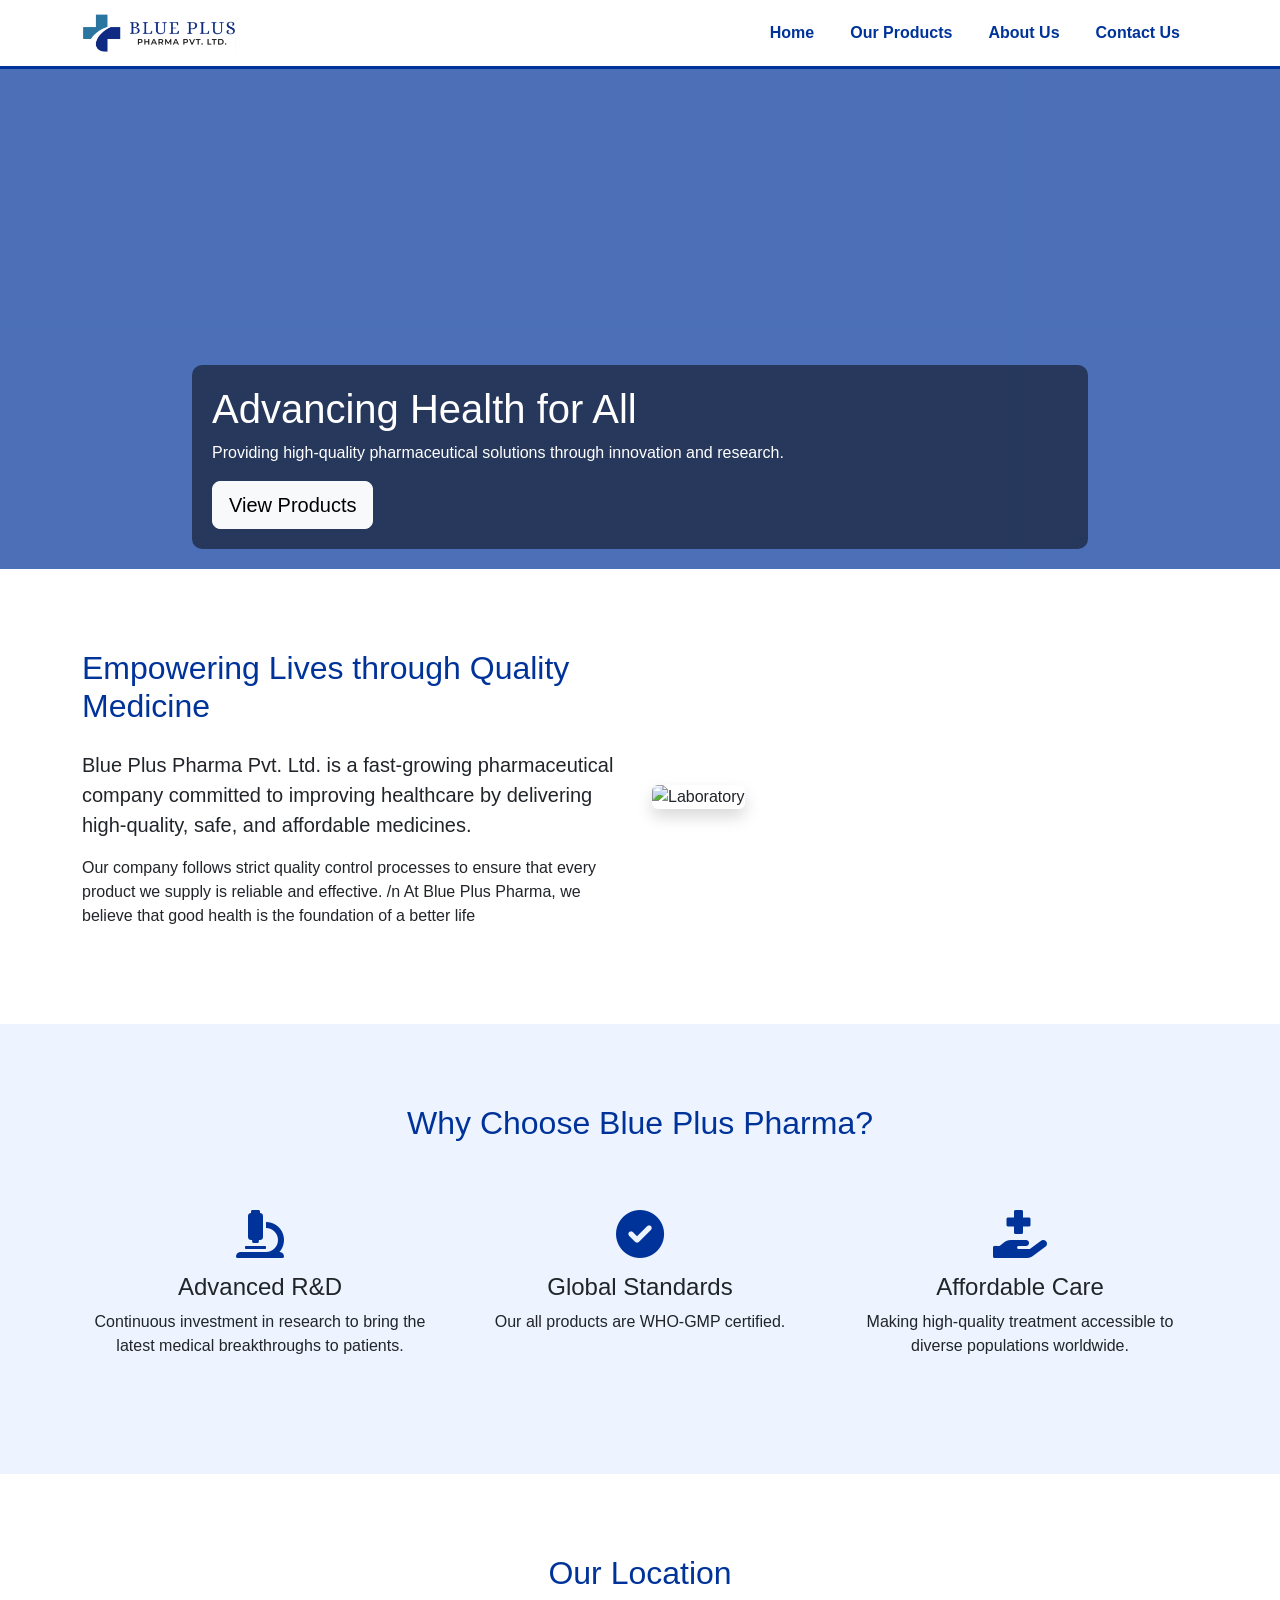
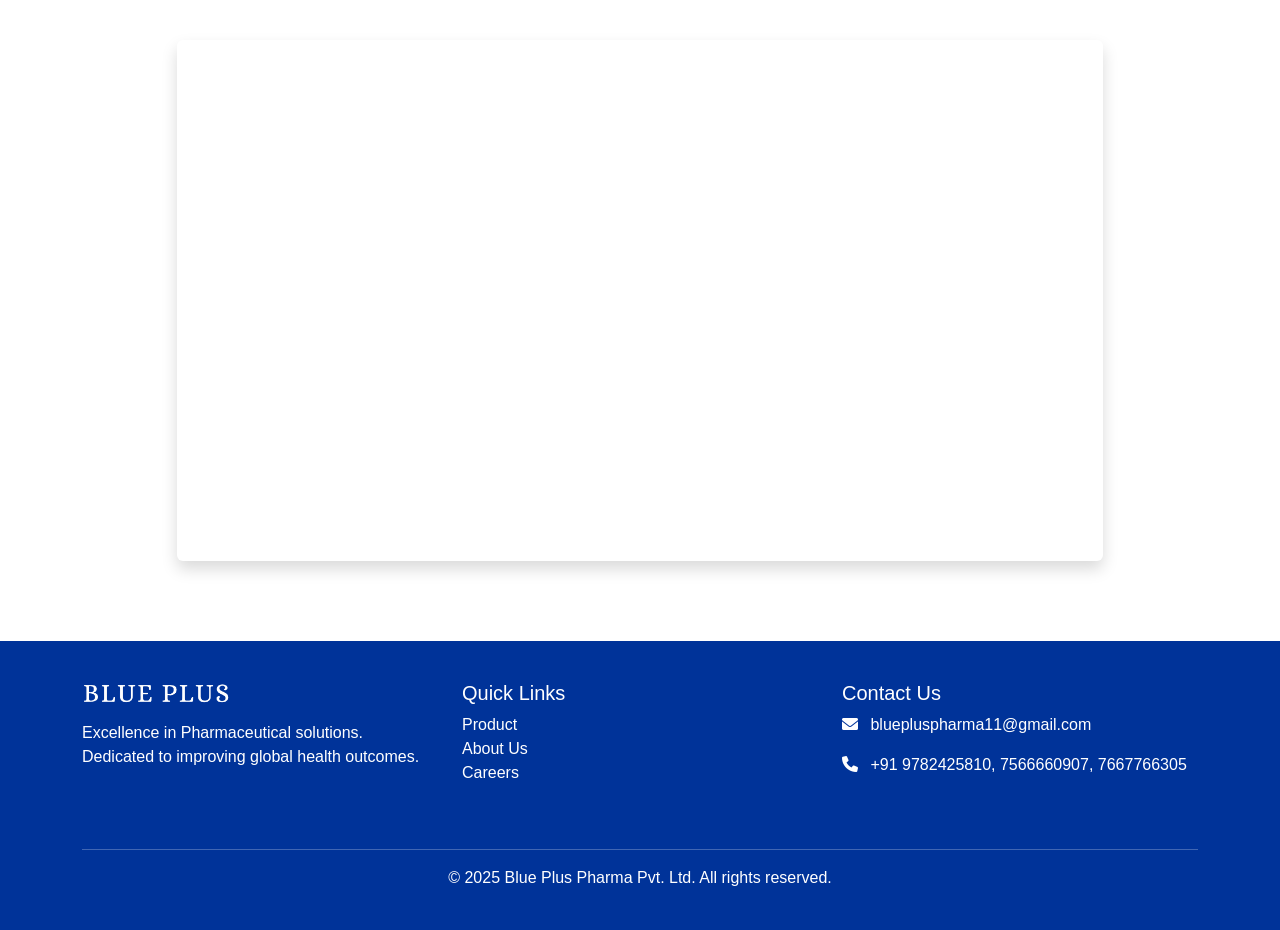
==== index.html @ 1b4a430f "Fix HTML encoding issues in index.html" ====
<!DOCTYPE html>
<html lang="en">
<head>
    <meta charset="UTF-8">
    <meta name="viewport" content="width=device-width, initial-scale=1.0">
    <title>Blue Plus | Pharmaceutical Excellence</title>
    <link href="https://cdn.jsdelivr.net/npm/bootstrap@5.3.0/dist/css/bootstrap.min.css" rel="stylesheet">
    <link rel="stylesheet" href="https://cdnjs.cloudflare.com/ajax/libs/font-awesome/6.0.0/css/all.min.css">
    <style>
        :root {
            --primary-blue: #003399; /* Matching the logo theme */
            --light-blue: #eef4ff;
        }

        body { font-family: 'Segoe UI', Tahoma, Geneva, Verdana, sans-serif; }

        .navbar { background-color: white; border-bottom: 3px solid var(--primary-blue); }
        .nav-link { color: var(--primary-blue) !important; font-weight: 600; margin: 0 10px; }
        
        .carousel-item { height: 500px; background: #002266; color: white; }
        .carousel-caption { background: rgba(0, 0, 0, 0.5); padding: 20px; border-radius: 10px; }

        .section-padding { padding: 80px 0; }
        .bg-light-blue { background-color: var(--light-blue); }
        
        .btn-primary { background-color: var(--primary-blue); border: none; }
        .btn-primary:hover { background-color: #002266; }

        .footer { background-color: var(--primary-blue); color: white; padding: 40px 0; }
        .footer-logo { filter: brightness(0) invert(1); max-width: 150px; } /* Makes logo white for footer */
        
        .feature-box { text-align: center; padding: 20px; transition: 0.3s; }
        .feature-box i { font-size: 3rem; color: var(--primary-blue); margin-bottom: 15px; }
    </style>
</head>
<body>

    <nav class="navbar navbar-expand-lg sticky-top">
        <div class="container">
            <a class="navbar-brand" href="#">
                <img src="blue_plus.png" alt="BLUE PLUS" height="40">
            </a>
            <button class="navbar-toggler" type="button" data-bs-toggle="collapse" data-bs-target="#navbarNav">
                <span class="navbar-toggler-icon"></span>
            </button>
            <div class="collapse navbar-collapse" id="navbarNav">
                <ul class="navbar-nav ms-auto">
                    <li class="nav-item"><a class="nav-link" href="#home">Home</a></li>
                    <li class="nav-item"><a class="nav-link" href="product.html">Our Products</a></li>
                    <li class="nav-item"><a class="nav-link" href="#about">About Us</a></li>
                    <li class="nav-item"><a class="nav-link" href="#contact">Contact Us</a></li>
                </ul>
            </div>
        </div>
    </nav>

    <section id="home">
        <div id="heroCarousel" class="carousel slide" data-bs-ride="carousel">
            <div class="carousel-inner">
                <div class="carousel-item active" style="background: linear-gradient(rgba(0,51,153,0.7), rgba(0,51,153,0.7)), url('https://ventuspharma.com/public/Blogs/HySX15JSo83riDGGseTX5cjGO3A5906yBKwEARDX.jpeg') center/cover;">
                    <div class="carousel-caption d-none d-md-block text-start">
                        <h1>Advancing Health for All</h1>
                        <p>Providing high-quality pharmaceutical solutions through innovation and research.</p>
                        <a href="product.html" class="btn btn-light btn-lg">View Products</a>
                    </div>
                </div>
            </div>
        </div>
    </section>

    <section id="about" class="section-padding">
        <div class="container">
            <div class="row align-items-center">
                <div class="col-md-6">
                    <h2 class="mb-4" style="color: var(--primary-blue);">Empowering Lives through Quality Medicine</h2>
                    <p class="lead">Blue Plus Pharma Pvt. Ltd. is a fast-growing pharmaceutical company committed to improving healthcare by delivering high-quality, safe, and affordable medicines.</p>
                    <p>Our company follows strict quality control processes to ensure that every product we supply is reliable and effective. /n At Blue Plus Pharma, we believe that good health is the foundation of a better life</p>
                    <!-- <button class="btn btn-primary mt-3">Learn More About Us</button> -->
                </div>
                <div class="col-md-6 mt-4 mt-md-0">
                    <img src="https://images.unsplash.com/photo-1576086213369-97a306d36557?auto=format&fit=crop&w=600&q=80" alt="Laboratory" class="img-fluid rounded shadow">
                </div>
            </div>
        </div>
    </section>

    <section class="section-padding bg-light-blue">
        <div class="container">
            <h2 class="text-center mb-5" style="color: var(--primary-blue);">Why Choose Blue Plus Pharma?</h2>
            <div class="row">
                <div class="col-md-4 feature-box">
                    <i class="fas fa-microscope"></i>
                    <h4>Advanced R&D</h4>
                    <p>Continuous investment in research to bring the latest medical breakthroughs to patients.</p>
                </div>
                <div class="col-md-4 feature-box">
                    <i class="fas fa-check-circle"></i>
                    <h4>Global Standards</h4>
                    <p>Our all products are WHO-GMP certified.</p>
                </div>
                <div class="col-md-4 feature-box">
                    <i class="fas fa-hand-holding-medical"></i>
                    <h4>Affordable Care</h4>
                    <p>Making high-quality treatment accessible to diverse populations worldwide.</p>
                </div>
            </div>
        </div>
    </section>

    <section class="section-padding">
    <div class="container">
        <h2 class="text-center mb-5" style="color: var(--primary-blue);">
            Our Location
        </h2>

        <div class="row justify-content-center">
            <div class="col-md-10">
                <div class="ratio ratio-16x9 shadow rounded">
                    <iframe src="https://www.google.com/maps/embed?pb=!1m18!1m12!1m3!1d3555.5268092703786!2d75.7721012!3d26.9818803!2m3!1f0!2f0!3f0!3m2!1i1024!2i768!4f13.1!3m3!1m2!1s0x396db3001dbac359%3A0x955966a9ef1881a0!2sBlue%20Plus%20Pharma%20Pvt.%20Ltd.!5e0!3m2!1sen!2sin!4v1767783354324!5m2!1sen!2sin" width="600" height="450" style="border:0;"
                      allowfullscreen
                      loading="lazy"></iframe>
                        
                </div>
            </div>
        </div>
    </div>
</section>
   <footer id="contact" class="footer">
        <div class="container">
            <div class="row">
                <div class="col-md-4 mb-4">
                    <img src="logo.png" alt="BLUE PLUS" class="footer-logo mb-3">
                    <p>Excellence in Pharmaceutical solutions. Dedicated to improving global health outcomes.</p>
                </div>
                <div class="col-md-4 mb-4">
                    <h5>Quick Links</h5>
                    <ul class="list-unstyled">
                        <li><a href="product.html" class="text-white text-decoration-none">Product</a></li>
                        <li><a href="#about" class="text-white text-decoration-none">About Us</a></li>
                        <li><a href="#contact" class="text-white text-decoration-none">Careers</a></li>
                    </ul>
                </div>
                <div class="col-md-4 mb-4">
                    <h5>Contact Us</h5>
                     <p><i class="fas fa-envelope me-2"></i> <a href="mailto:bluepluspharma11@gmail.com" style="color: white; text-decoration: none;">bluepluspharma11@gmail.com</a></p>
                    <p><i class="fas fa-phone me-2"></i> 
  <a href="tel:+919782425810" style="color: white; text-decoration: none;">+91 9782425810</a>,
  <a href="tel:+917566660907" style="color: white; text-decoration: none;">7566660907</a>,
  <a href="tel:+917667766305" style="color: white; text-decoration: none;">7667766305</a>
                        </p>
                    <div class="mt-3">
                        <!-- <i class="fab fa-facebook me-3"></i>
                        <i class="fab fa-linkedin me-3"></i> -->
                    </div>
                </div>
            </div>
            <hr class="mt-4">
            <p class="text-center mb-0">&copy; 2025 Blue Plus Pharma Pvt. Ltd. All rights reserved.</p>
        </div>
    </footer>

    <script src="https://cdn.jsdelivr.net/npm/bootstrap@5.3.0/dist/js/bootstrap.bundle.min.js"></script>
</body>

</html>
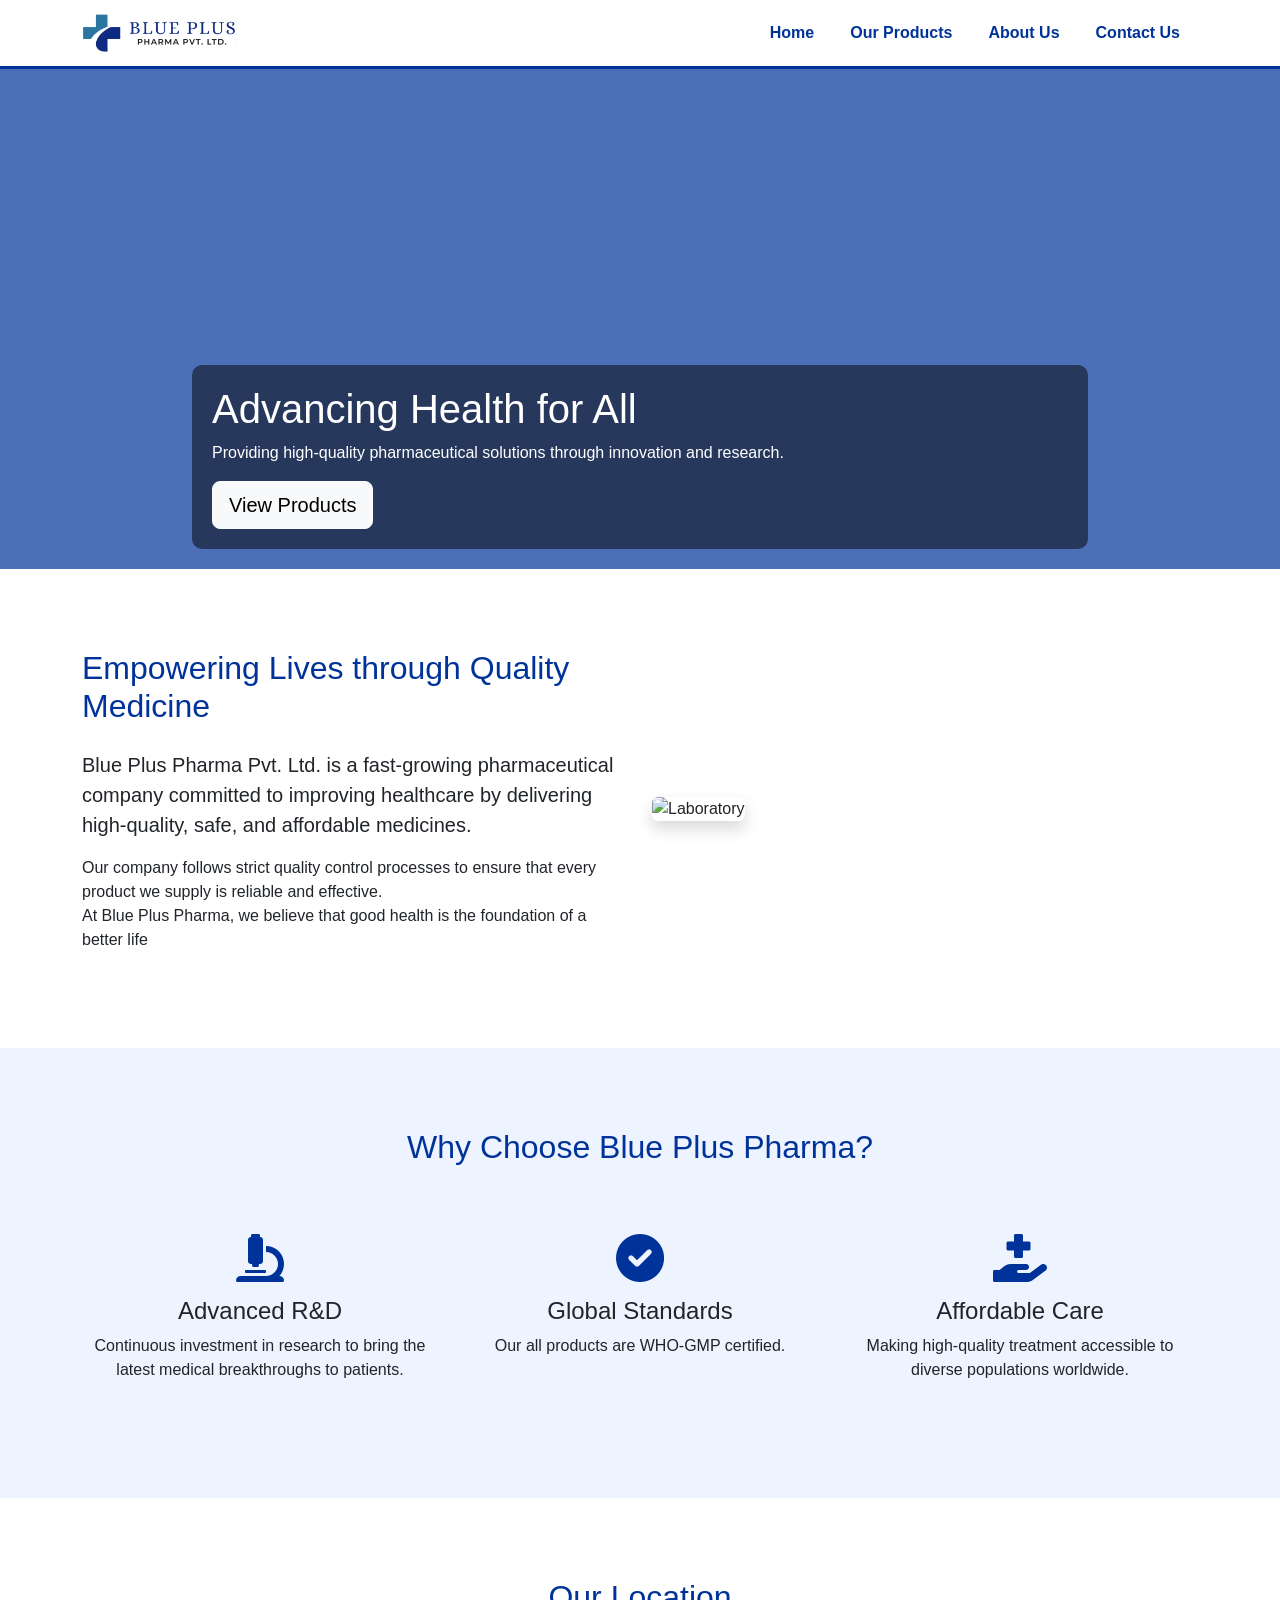
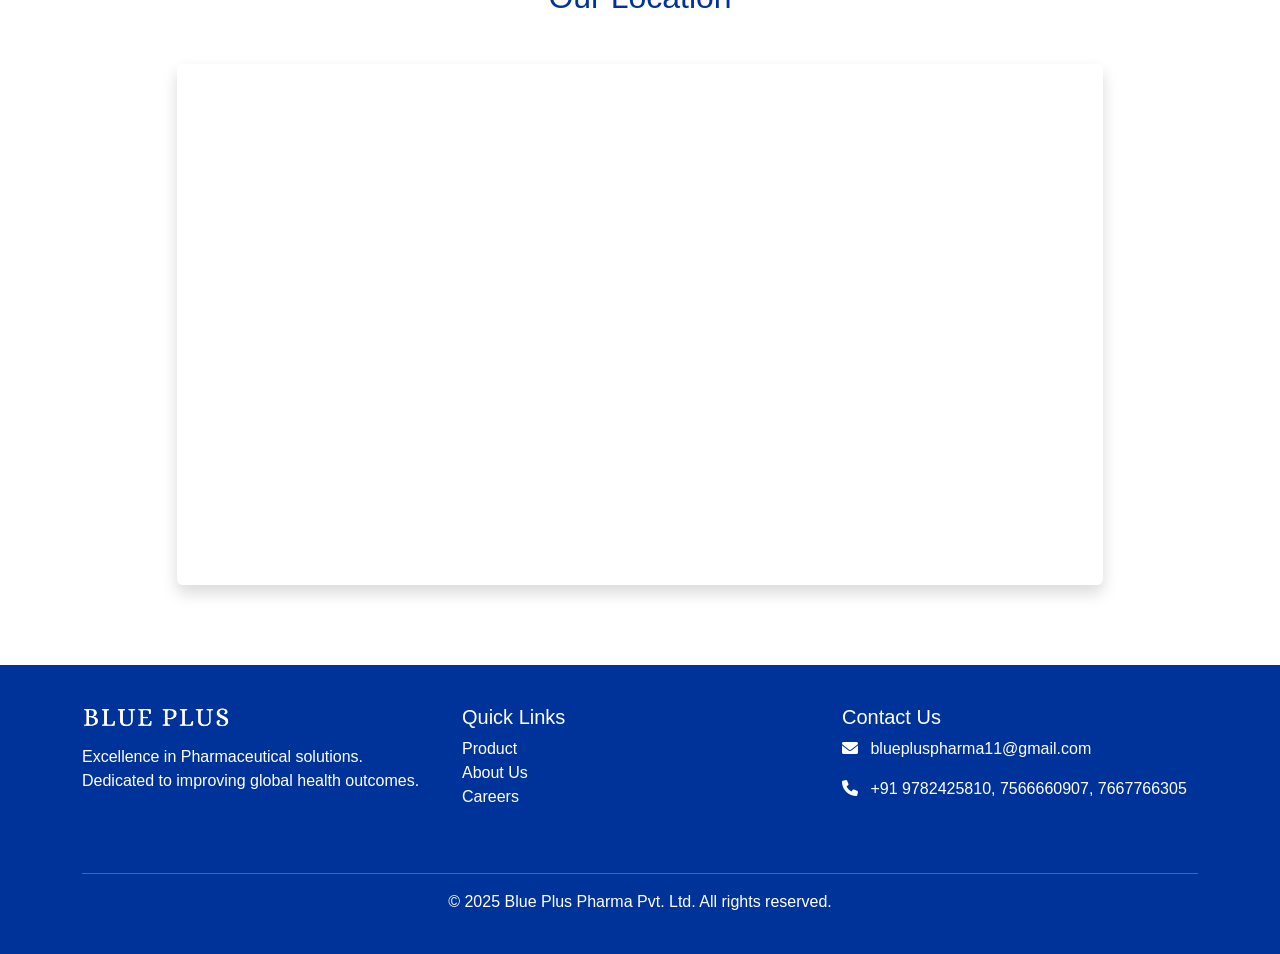
==== commit 385ccf00: "Fix HTML encoding issues in index.html" ====
--- a/index.html
+++ b/index.html
@@ -74,7 +74,7 @@
                 <div class="col-md-6">
                     <h2 class="mb-4" style="color: var(--primary-blue);">Empowering Lives through Quality Medicine</h2>
                     <p class="lead">Blue Plus Pharma Pvt. Ltd. is a fast-growing pharmaceutical company committed to improving healthcare by delivering high-quality, safe, and affordable medicines.</p>
-                    <p>Our company follows strict quality control processes to ensure that every product we supply is reliable and effective. /n At Blue Plus Pharma, we believe that good health is the foundation of a better life</p>
+                    <p>Our company follows strict quality control processes to ensure that every product we supply is reliable and effective. <br> At Blue Plus Pharma, we believe that good health is the foundation of a better life</p>
                     <!-- <button class="btn btn-primary mt-3">Learn More About Us</button> -->
                 </div>
                 <div class="col-md-6 mt-4 mt-md-0">
@@ -183,3 +183,4 @@
 
 
 
+
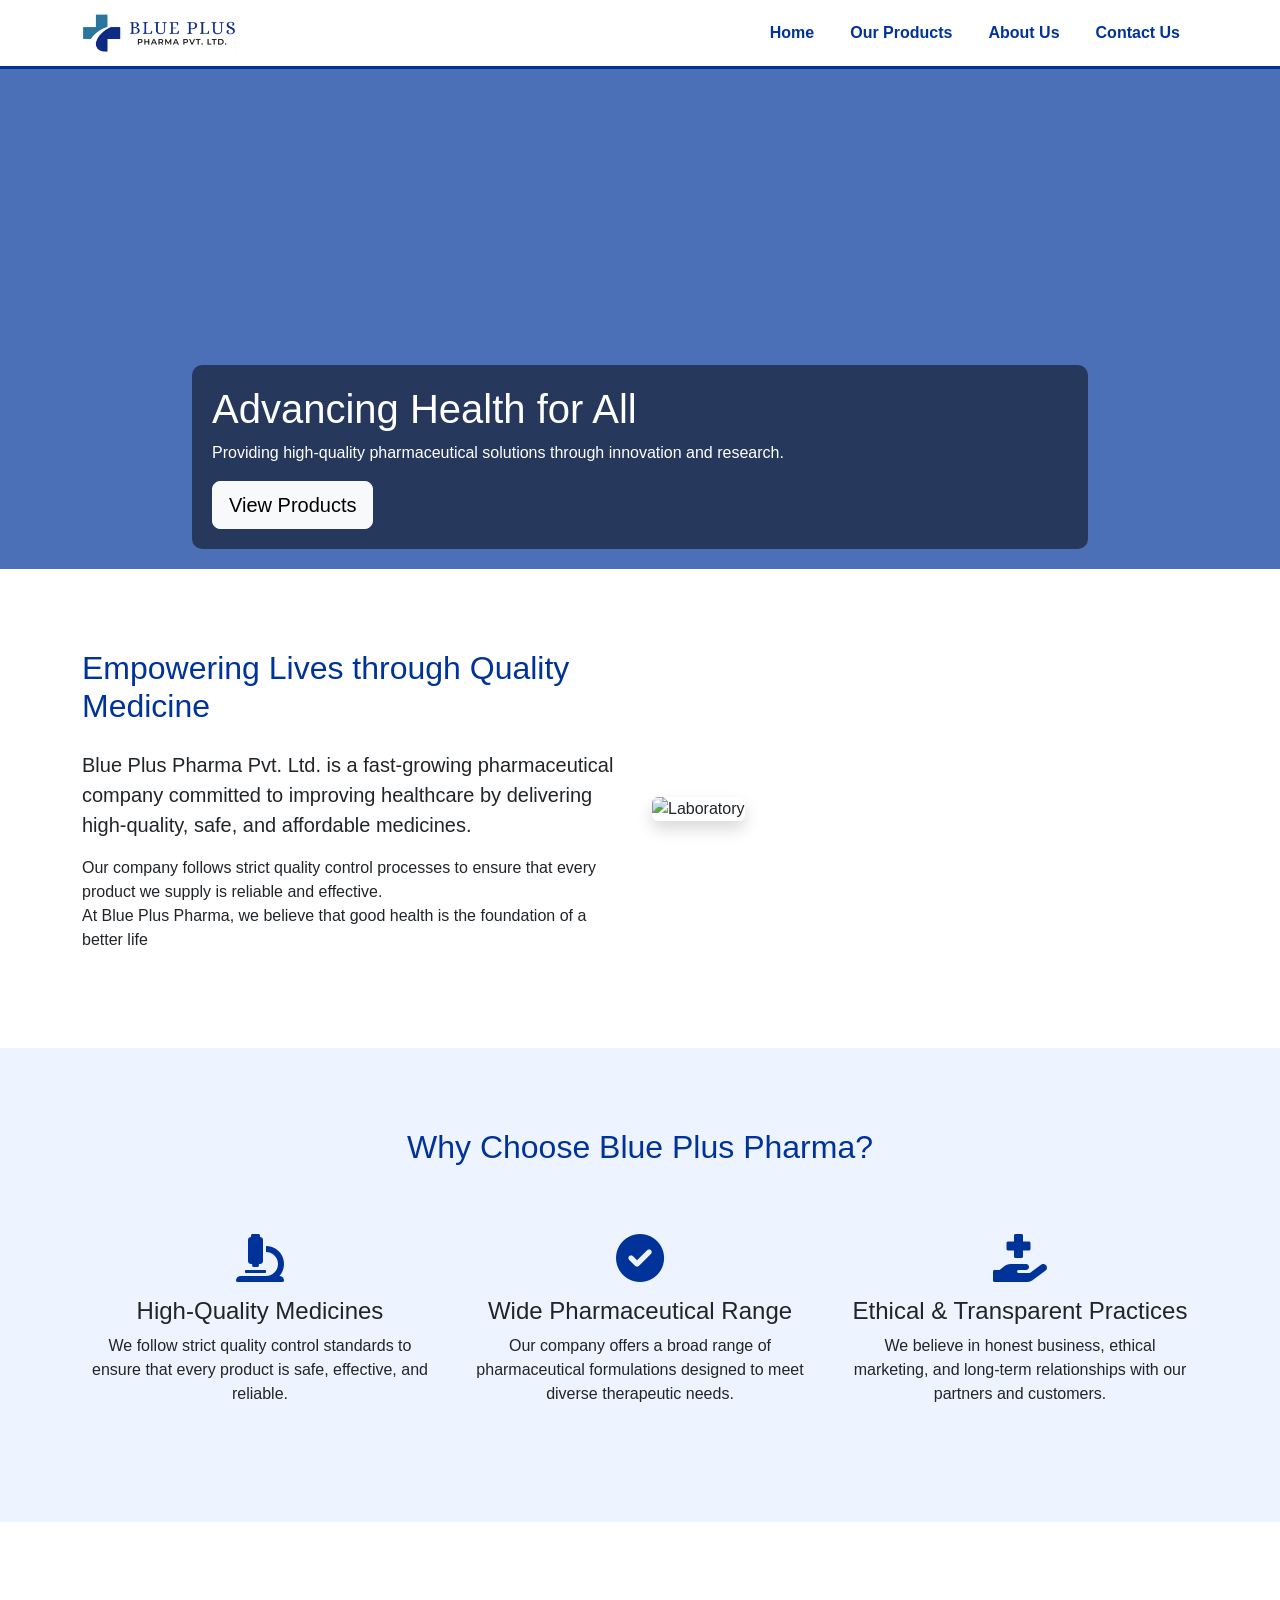
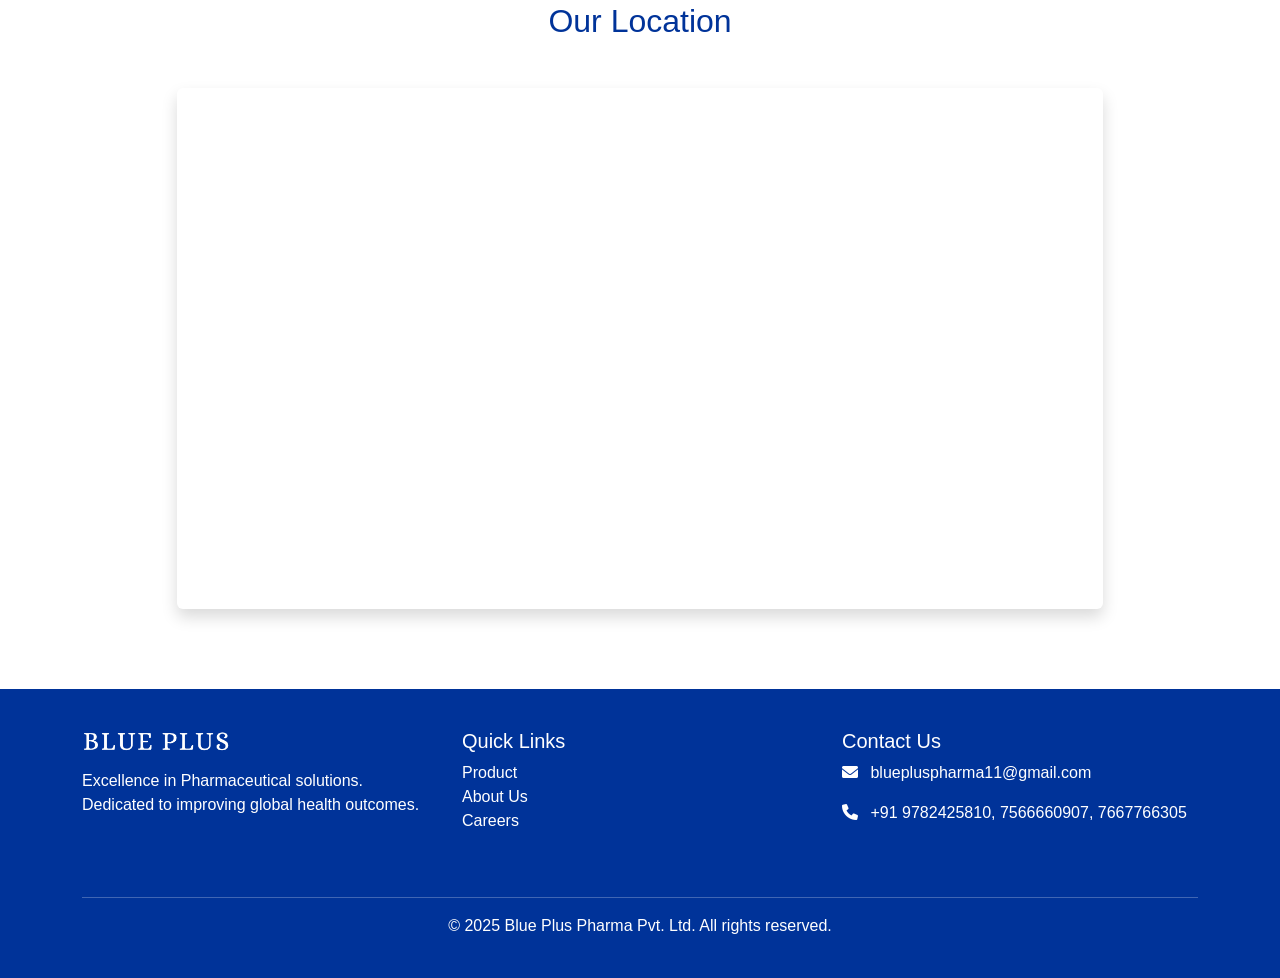
==== commit 563832bc: "Fix HTML encoding issues in index.html" ====
--- a/index.html
+++ b/index.html
@@ -90,18 +90,18 @@
             <div class="row">
                 <div class="col-md-4 feature-box">
                     <i class="fas fa-microscope"></i>
-                    <h4>Advanced R&D</h4>
-                    <p>Continuous investment in research to bring the latest medical breakthroughs to patients.</p>
+                    <h4>High-Quality Medicines</h4>
+                    <p>We follow strict quality control standards to ensure that every product is safe, effective, and reliable.</p>
                 </div>
                 <div class="col-md-4 feature-box">
                     <i class="fas fa-check-circle"></i>
-                    <h4>Global Standards</h4>
-                    <p>Our all products are WHO-GMP certified.</p>
+                    <h4>Wide Pharmaceutical Range</h4>
+                    <p>Our company offers a broad range of pharmaceutical formulations designed to meet diverse therapeutic needs.</p>
                 </div>
                 <div class="col-md-4 feature-box">
                     <i class="fas fa-hand-holding-medical"></i>
-                    <h4>Affordable Care</h4>
-                    <p>Making high-quality treatment accessible to diverse populations worldwide.</p>
+                    <h4>Ethical & Transparent Practices</h4>
+                    <p>We believe in honest business, ethical marketing, and long-term relationships with our partners and customers.</p>
                 </div>
             </div>
         </div>
@@ -184,3 +184,4 @@
 
 
 
+
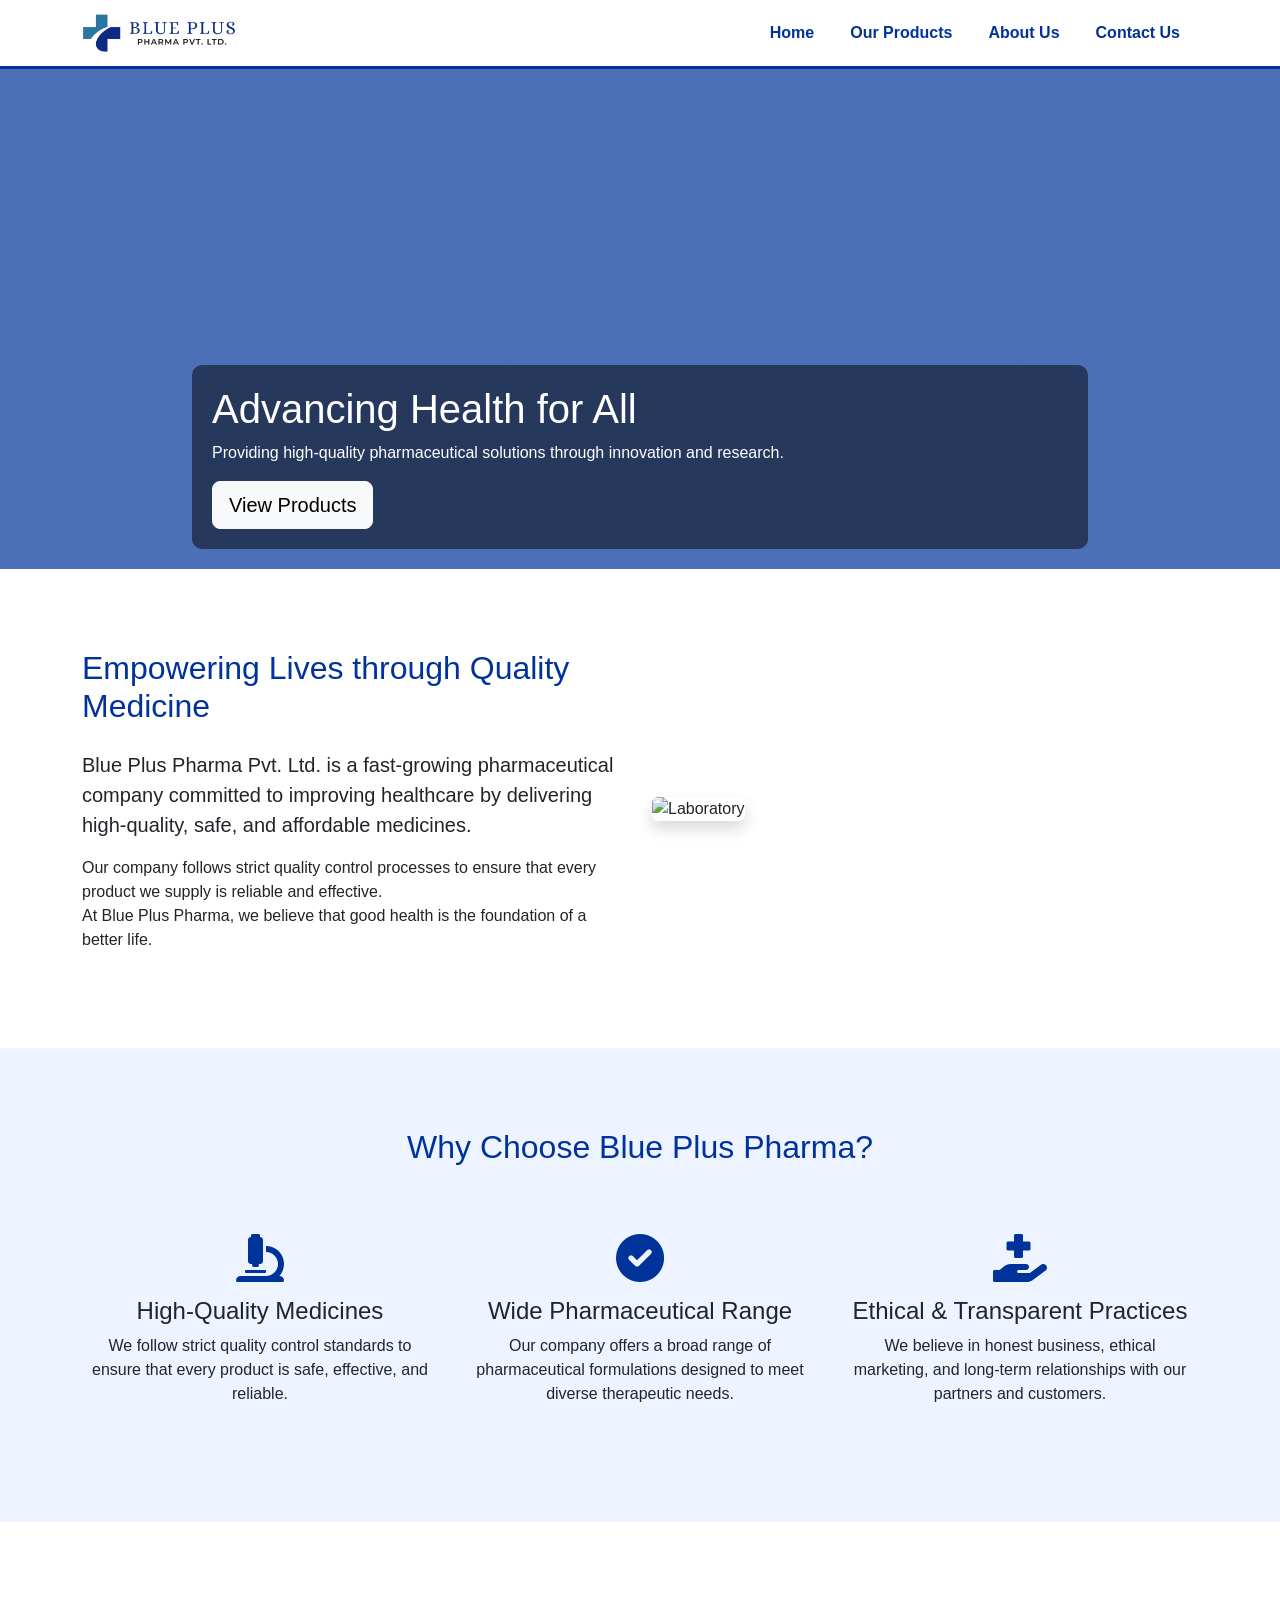
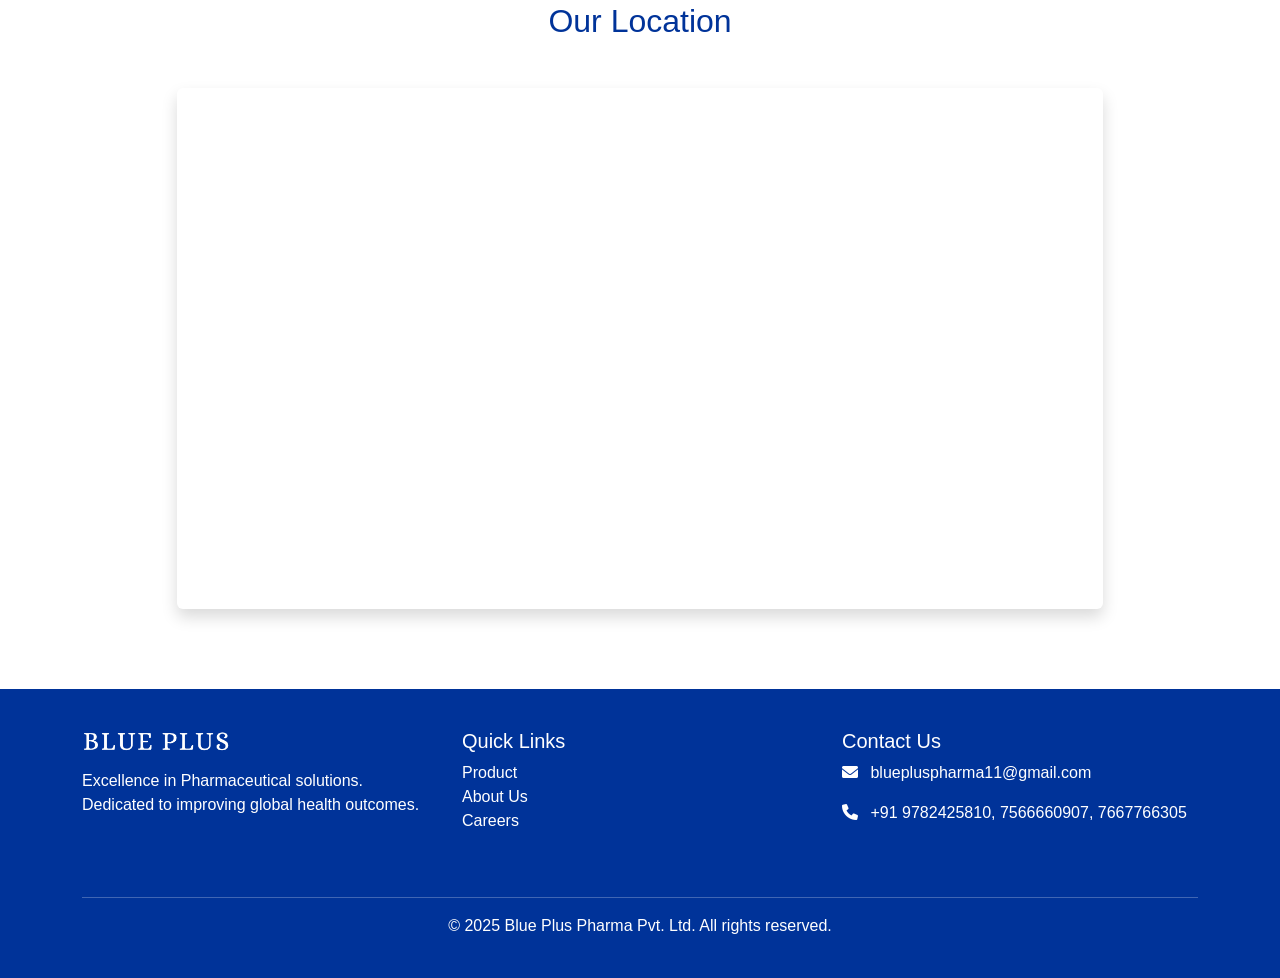
==== commit 30796df8: "Update index.html" ====
--- a/index.html
+++ b/index.html
@@ -74,7 +74,7 @@
                 <div class="col-md-6">
                     <h2 class="mb-4" style="color: var(--primary-blue);">Empowering Lives through Quality Medicine</h2>
                     <p class="lead">Blue Plus Pharma Pvt. Ltd. is a fast-growing pharmaceutical company committed to improving healthcare by delivering high-quality, safe, and affordable medicines.</p>
-                    <p>Our company follows strict quality control processes to ensure that every product we supply is reliable and effective. <br> At Blue Plus Pharma, we believe that good health is the foundation of a better life</p>
+                    <p>Our company follows strict quality control processes to ensure that every product we supply is reliable and effective. <br> At Blue Plus Pharma, we believe that good health is the foundation of a better life.</p>
                     <!-- <button class="btn btn-primary mt-3">Learn More About Us</button> -->
                 </div>
                 <div class="col-md-6 mt-4 mt-md-0">
@@ -185,3 +185,4 @@
 
 
 
+
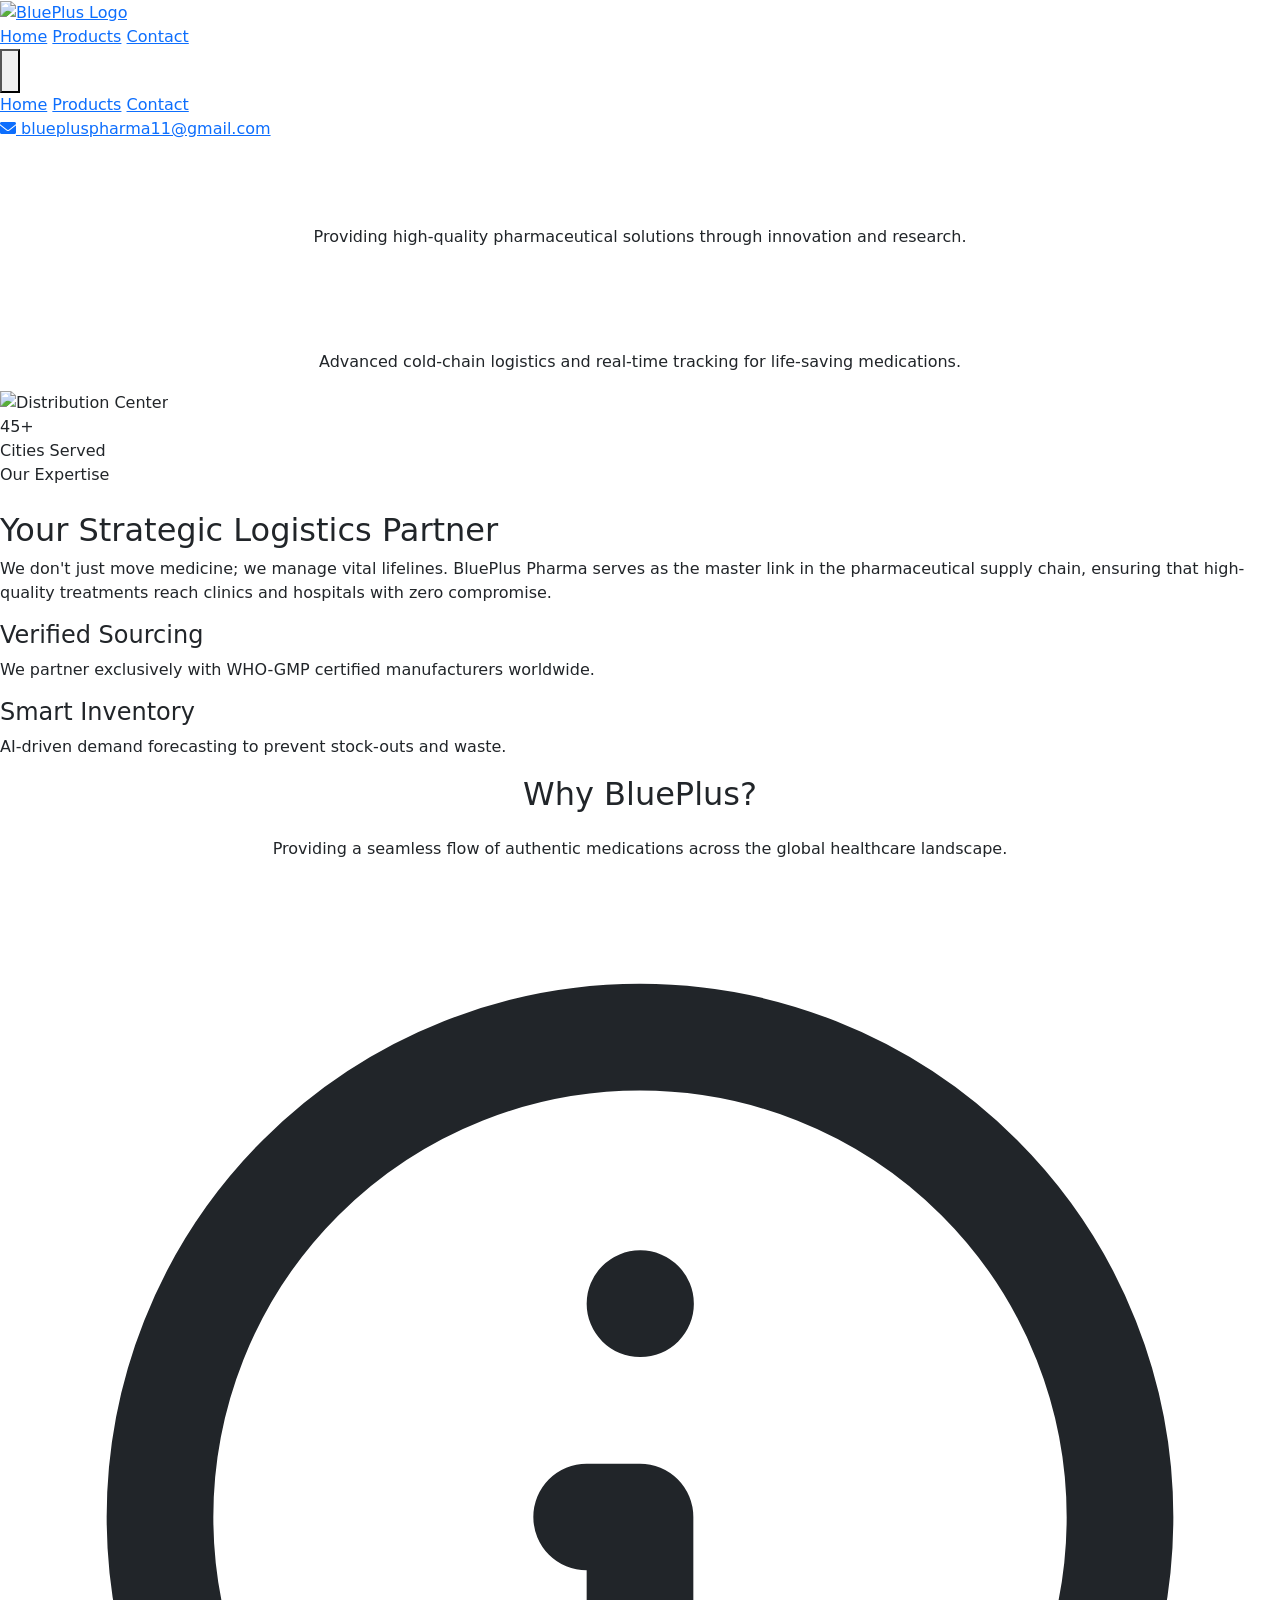
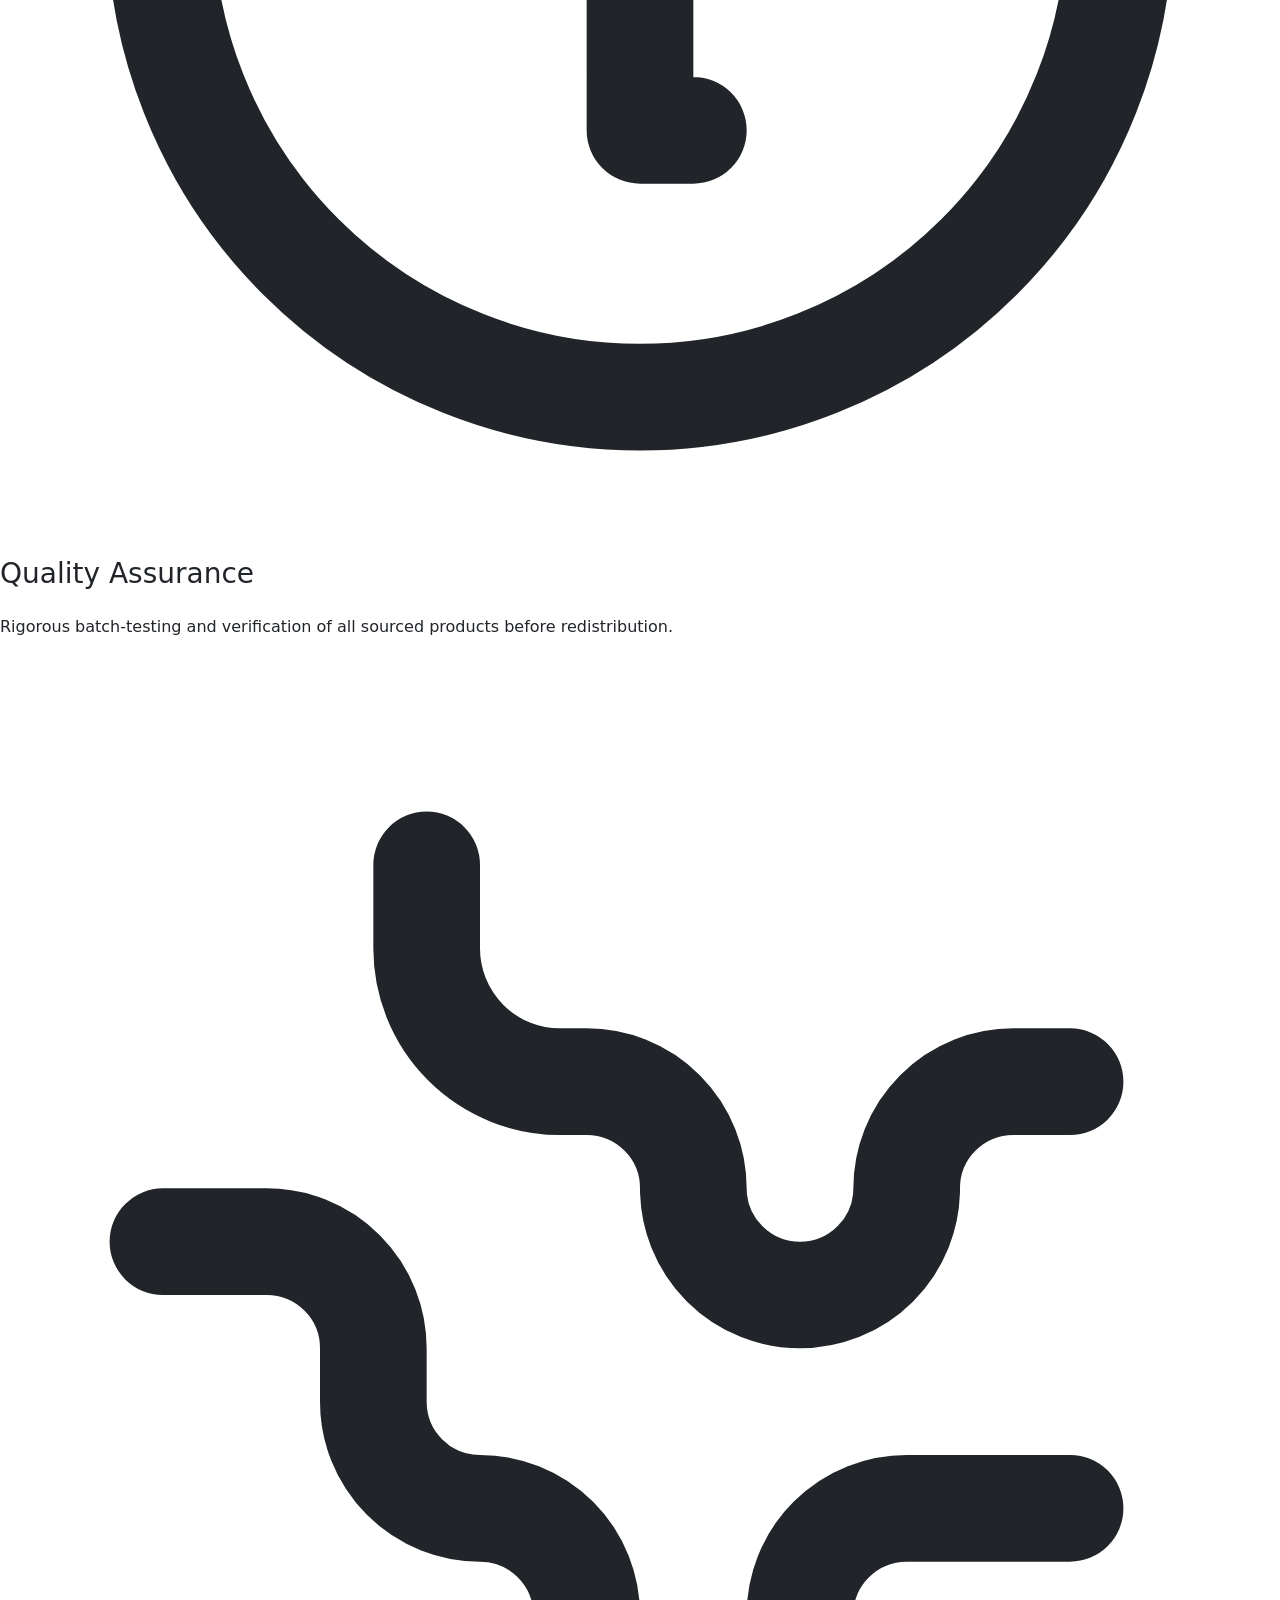
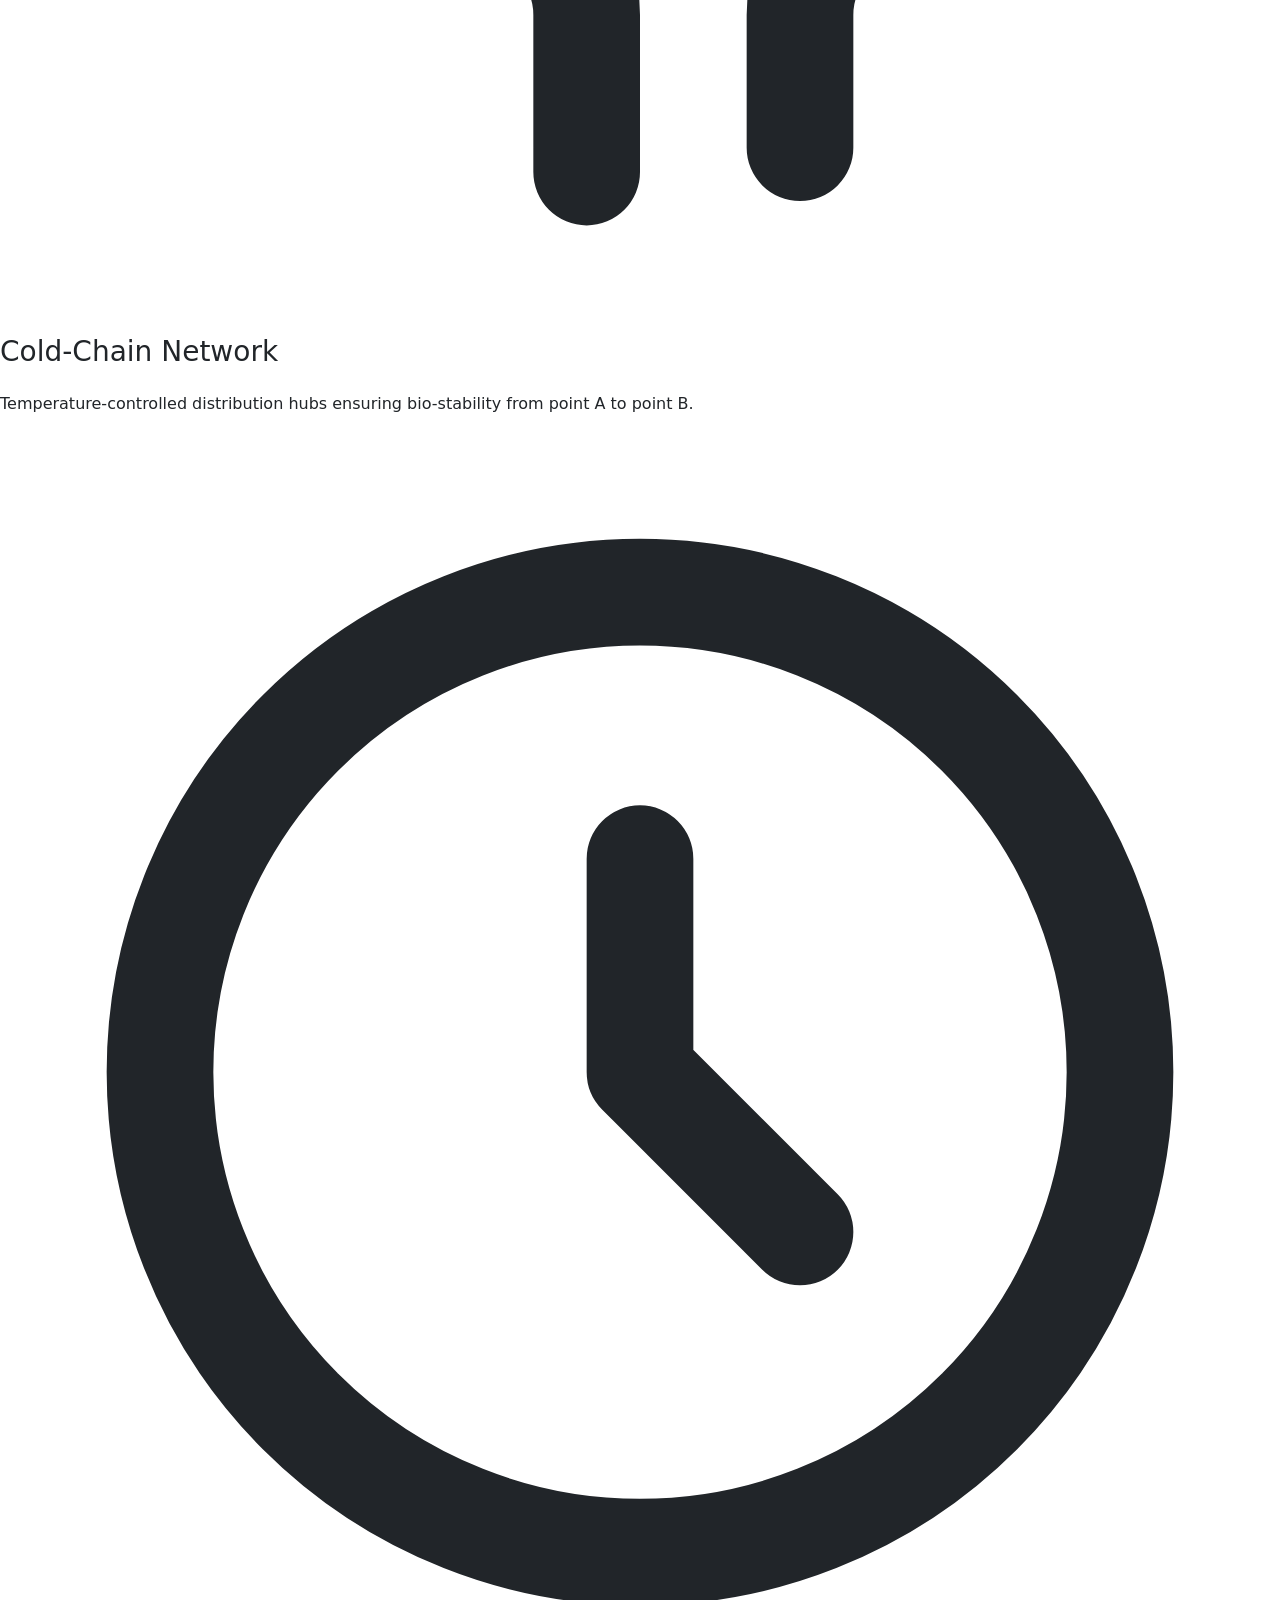
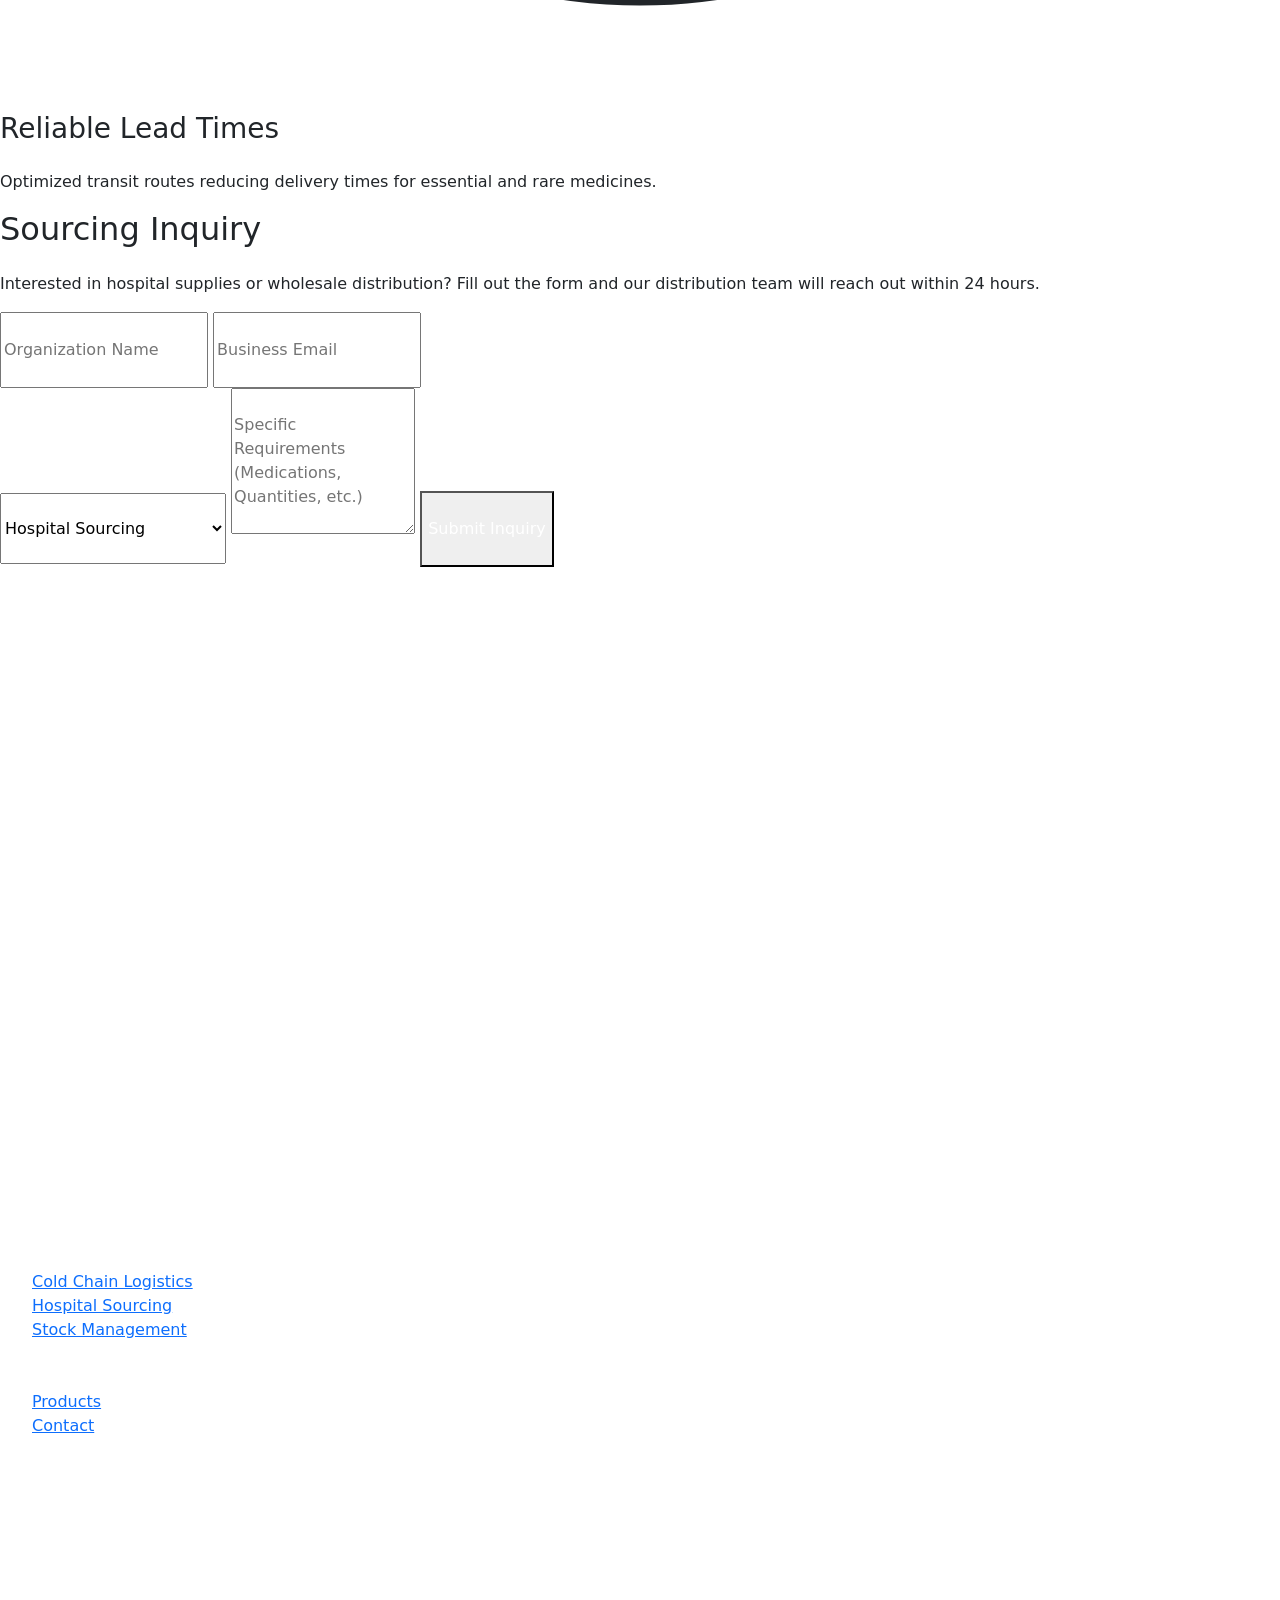
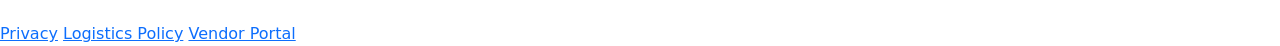
==== commit 7efc8c75: "Update index.html" ====
--- a/index.html
+++ b/index.html
@@ -3,186 +3,276 @@
 <head>
     <meta charset="UTF-8">
     <meta name="viewport" content="width=device-width, initial-scale=1.0">
-    <title>Blue Plus | Pharmaceutical Excellence</title>
+    <title>BluePlus Pharma | Global Healthcare Distribution</title>
     <link href="https://cdn.jsdelivr.net/npm/bootstrap@5.3.0/dist/css/bootstrap.min.css" rel="stylesheet">
     <link rel="stylesheet" href="https://cdnjs.cloudflare.com/ajax/libs/font-awesome/6.0.0/css/all.min.css">
+    <script src="https://cdn.tailwindcss.com"></script>
+    <link rel="icon" type="image/x-icon" href="./assest/fab.png">
+    <link rel="stylesheet" href="style.css">
+    <link href="https://fonts.googleapis.com/css2?family=Plus+Jakarta+Sans:wght@300;400;600;800&display=swap" rel="stylesheet">
     <style>
-        :root {
-            --primary-blue: #003399; /* Matching the logo theme */
-            --light-blue: #eef4ff;
-        }
-
-        body { font-family: 'Segoe UI', Tahoma, Geneva, Verdana, sans-serif; }
-
-        .navbar { background-color: white; border-bottom: 3px solid var(--primary-blue); }
-        .nav-link { color: var(--primary-blue) !important; font-weight: 600; margin: 0 10px; }
-        
-        .carousel-item { height: 500px; background: #002266; color: white; }
-        .carousel-caption { background: rgba(0, 0, 0, 0.5); padding: 20px; border-radius: 10px; }
-
-        .section-padding { padding: 80px 0; }
-        .bg-light-blue { background-color: var(--light-blue); }
-        
-        .btn-primary { background-color: var(--primary-blue); border: none; }
-        .btn-primary:hover { background-color: #002266; }
-
-        .footer { background-color: var(--primary-blue); color: white; padding: 40px 0; }
-        .footer-logo { filter: brightness(0) invert(1); max-width: 150px; } /* Makes logo white for footer */
-        
-        .feature-box { text-align: center; padding: 20px; transition: 0.3s; }
-        .feature-box i { font-size: 3rem; color: var(--primary-blue); margin-bottom: 15px; }
-    </style>
+        </style>
 </head>
 <body>
 
-    <nav class="navbar navbar-expand-lg sticky-top">
-        <div class="container">
-            <a class="navbar-brand" href="#">
-                <img src="blue_plus.png" alt="BLUE PLUS" height="40">
+    <!-- 1. NAVIGATION -->
+     <nav id="main-nav" class="fixed top-0 w-full z-[100] nav-blur">
+        <div class="max-w-7xl mx-auto px-6 h-20 flex items-center justify-between relative z-[110]">
+            <!-- Logo -->
+            <a href="index.html" class="flex items-center space-x-3">
+                <img src="https://www.bluepluspharma.com/blue_plus.png" alt="BluePlus Logo" class="h-10 md:h-12 w-auto object-contain">
             </a>
-            <button class="navbar-toggler" type="button" data-bs-toggle="collapse" data-bs-target="#navbarNav">
-                <span class="navbar-toggler-icon"></span>
+
+            <!-- Desktop Menu -->
+            <div class="hidden lg:flex space-x-8 text-sm font-bold uppercase tracking-widest text-slate-500">
+                <a href="index.html" class="text-sky-500">Home</a>
+                <a href="product.html" class="hover:text-sky-500 transition-colors">Products</a>
+                <a href="contact.html" class="hover:text-sky-500 transition-colors">Contact</a>
+            </div>
+
+            <!-- Mobile Menu Toggle -->
+            <button id="menu-toggle" class="lg:hidden p-2 text-slate-900 focus:outline-none relative z-[120]">
+                <svg class="w-8 h-8" fill="none" stroke="currentColor" viewBox="0 0 24 24">
+                    <path id="menu-icon" stroke-linecap="round" stroke-linejoin="round" stroke-width="2" d="M4 6h16M4 12h16M4 18h16"></path>
+                </svg>
             </button>
-            <div class="collapse navbar-collapse" id="navbarNav">
-                <ul class="navbar-nav ms-auto">
-                    <li class="nav-item"><a class="nav-link" href="#home">Home</a></li>
-                    <li class="nav-item"><a class="nav-link" href="product.html">Our Products</a></li>
-                    <li class="nav-item"><a class="nav-link" href="#about">About Us</a></li>
-                    <li class="nav-item"><a class="nav-link" href="#contact">Contact Us</a></li>
-                </ul>
+        </div>
+
+        <!-- Mobile Overlay -->
+        <div id="mobile-menu" class="fixed inset-0 bg-white z-[105] lg:hidden flex flex-col pt-32 px-6">
+            <div class="flex flex-col space-y-6 text-2xl font-bold text-slate-900">
+                <a href="index.html" class="text-sky-500 border-b border-slate-100 pb-4">Home</a>
+                <a href="product.html" class="border-b border-slate-100 pb-4">Products</a>
+                <a href="contact.html" class="border-b border-slate-100 pb-4">Contact</a>
+            </div>
+            <div class="mt-auto pb-12">
+                <a href="mailto:bluepluspharma11@gmail.com" class="text-sky-600 font-bold flex items-center">
+                    <i class="fas fa-envelope mr-2"></i> bluepluspharma11@gmail.com
+                </a>
             </div>
         </div>
     </nav>
-
-    <section id="home">
-        <div id="heroCarousel" class="carousel slide" data-bs-ride="carousel">
-            <div class="carousel-inner">
-                <div class="carousel-item active" style="background: linear-gradient(rgba(0,51,153,0.7), rgba(0,51,153,0.7)), url('https://ventuspharma.com/public/Blogs/HySX15JSo83riDGGseTX5cjGO3A5906yBKwEARDX.jpeg') center/cover;">
-                    <div class="carousel-caption d-none d-md-block text-start">
-                        <h1>Advancing Health for All</h1>
-                        <p>Providing high-quality pharmaceutical solutions through innovation and research.</p>
-                        <a href="product.html" class="btn btn-light btn-lg">View Products</a>
+    <!-- 2. CAROUSEL IMAGE SECTION -->
+    <div class="carousel-container">
+        <!-- Slide 1 -->
+        <div class="slide active" style="background-image: url('https://images.unsplash.com/photo-1586528116311-ad8dd3c8310d?auto=format&fit=crop&q=80&w=2070');">
+            <div class="slide-overlay"></div>
+            <div class="relative z-10 text-center px-6">
+                <h2 class="text-white text-5xl md:text-7xl font-extrabold mb-6">Connecting <br><span class="text-sky-400 decoration-teal-400">Global Health</span></h2>
+                <p class="text-slate-300 text-xl max-w-2xl mx-auto mb-10">Providing high-quality pharmaceutical solutions through innovation and research.</p>
+                <!-- <button class="bg-sky-500 text-white px-10 py-5 rounded-2xl font-bold text-lg hover:bg-white hover:text-sky-600 transition-all">Explore Distribution</button> -->
+            </div>
+        </div>
+        <!-- Slide 2 -->
+        <div class="slide" style="background-image: url('https://images.unsplash.com/photo-1566576721346-d4a3b4eaad5b?auto=format&fit=crop&q=80&w=2070');">
+            <div class="slide-overlay"></div>
+            <div class="relative z-10 text-center px-6">
+                <h2 class="text-white text-5xl md:text-7xl font-extrabold mb-6">Supply Chain <br><span class="text-teal-400">Perfected</span></h2>
+                <p class="text-slate-300 text-xl max-w-2xl mx-auto mb-10">Advanced cold-chain logistics and real-time tracking for life-saving medications.</p>
+            </div>
+        </div>
+
+    </div>
+
+    <!-- 3. ABOUT US SECTION -->
+    <section id="about" class="py-32 relative overflow-hidden">
+        <div class="max-w-7xl mx-auto px-6 grid grid-cols-1 lg:grid-cols-2 gap-20 items-center">
+            <div class="relative">
+                <div class="floating-vector absolute -top-10 -left-10 w-64 h-64 bg-sky-100 rounded-full blur-3xl opacity-60"></div>
+                <img src="https://images.unsplash.com/photo-1553413077-190dd305871c?auto=format&fit=crop&q=80&w=800" class="rounded-[40px] shadow-2xl relative z-10 grayscale hover:grayscale-0 transition-all duration-700" alt="Distribution Center">
+                <div class="absolute -bottom-10 -right-10 glass-panel p-8 z-20 shadow-xl">
+                    <div class="text-4xl font-extrabold text-sky-600">45+</div>
+                    <div class="text-slate-500 font-bold uppercase tracking-widest text-xs">Cities Served</div>
+                </div>
+            </div>
+            <div class="reveal">
+                <span class="text-sky-600 font-bold uppercase tracking-[0.3em] text-sm">Our Expertise</span>
+                <h2 class="text-4xl md:text-5xl font-extrabold text-slate-900 mt-4 mb-8">Your Strategic <span class="text-sky-500">Logistics Partner</span></h2>
+                <p class="text-slate-600 text-lg leading-relaxed mb-8">
+                    We don't just move medicine; we manage vital lifelines. BluePlus Pharma serves as the master link in the pharmaceutical supply chain, ensuring that high-quality treatments reach clinics and hospitals with zero compromise.
+                </p>
+                <div class="grid grid-cols-2 gap-8">
+                    <div>
+                        <h4 class="font-extrabold text-slate-800 mb-2">Verified Sourcing</h4>
+                        <p class="text-slate-500 text-sm">We partner exclusively with WHO-GMP certified manufacturers worldwide.</p>
+                    </div>
+                    <div>
+                        <h4 class="font-extrabold text-slate-800 mb-2">Smart Inventory</h4>
+                        <p class="text-slate-500 text-sm">AI-driven demand forecasting to prevent stock-outs and waste.</p>
                     </div>
                 </div>
             </div>
         </div>
     </section>
 
-    <section id="about" class="section-padding">
-        <div class="container">
-            <div class="row align-items-center">
-                <div class="col-md-6">
-                    <h2 class="mb-4" style="color: var(--primary-blue);">Empowering Lives through Quality Medicine</h2>
-                    <p class="lead">Blue Plus Pharma Pvt. Ltd. is a fast-growing pharmaceutical company committed to improving healthcare by delivering high-quality, safe, and affordable medicines.</p>
-                    <p>Our company follows strict quality control processes to ensure that every product we supply is reliable and effective. <br> At Blue Plus Pharma, we believe that good health is the foundation of a better life.</p>
-                    <!-- <button class="btn btn-primary mt-3">Learn More About Us</button> -->
-                </div>
-                <div class="col-md-6 mt-4 mt-md-0">
-                    <img src="https://images.unsplash.com/photo-1576086213369-97a306d36557?auto=format&fit=crop&w=600&q=80" alt="Laboratory" class="img-fluid rounded shadow">
+    <!-- 4. WHY CHOOSE US SECTION -->
+    <section id="why-us" class="py-32 bg-slate-50">
+        <div class="max-w-7xl mx-auto px-6">
+            <div class="text-center mb-20">
+                <h2 class="text-4xl font-extrabold mb-4 text-slate-900">Why <span class="text-sky-500">BluePlus?</span></h2>
+                <p class="text-slate-500 max-w-xl mx-auto">Providing a seamless flow of authentic medications across the global healthcare landscape.</p>
+            </div>
+
+            <div class="grid grid-cols-1 md:grid-cols-3 gap-10">
+                <!-- Card 1 -->
+                <div class="gradient-border group">
+                    <div class="p-10 h-full">
+                        <div class="w-14 h-14 bg-sky-50 rounded-2xl flex items-center justify-center mb-8 group-hover:bg-sky-500 transition-colors">
+                            <svg class="w-8 h-8 text-sky-500 group-hover:text-white" fill="none" stroke="currentColor" viewBox="0 0 24 24"><path stroke-linecap="round" stroke-linejoin="round" stroke-width="2" d="M13 16h-1v-4h-1m1-4h.01M21 12a9 9 0 11-18 0 9 9 0 0118 0z"/></svg>
+                        </div>
+                        <h3 class="text-xl font-bold mb-4">Quality Assurance</h3>
+                        <p class="text-slate-500 leading-relaxed text-sm">Rigorous batch-testing and verification of all sourced products before redistribution.</p>
+                    </div>
+                </div>
+                <!-- Card 2 -->
+                <div class="gradient-border group">
+                    <div class="p-10 h-full">
+                        <div class="w-14 h-14 bg-teal-50 rounded-2xl flex items-center justify-center mb-8 group-hover:bg-teal-500 transition-colors">
+                            <svg class="w-8 h-8 text-teal-500 group-hover:text-white" fill="none" stroke="currentColor" viewBox="0 0 24 24"><path stroke-linecap="round" stroke-linejoin="round" stroke-width="2" d="M3.055 11H5a2 2 0 012 2v1a2 2 0 002 2 2 2 0 012 2v2.945M8 3.935V5.5A2.5 2.5 0 0010.5 8h.5a2 2 0 012 2 2 2 0 104 0 2 2 0 012-2h1.064M15 20.488V18a2 2 0 012-2h3.064"/></svg>
+                        </div>
+                        <h3 class="text-xl font-bold mb-4">Cold-Chain Network</h3>
+                        <p class="text-slate-500 leading-relaxed text-sm">Temperature-controlled distribution hubs ensuring bio-stability from point A to point B.</p>
+                    </div>
+                </div>
+                <!-- Card 3 -->
+                <div class="gradient-border group">
+                    <div class="p-10 h-full">
+                        <div class="w-14 h-14 bg-indigo-50 rounded-2xl flex items-center justify-center mb-8 group-hover:bg-indigo-500 transition-colors">
+                            <svg class="w-8 h-8 text-indigo-500 group-hover:text-white" fill="none" stroke="currentColor" viewBox="0 0 24 24"><path stroke-linecap="round" stroke-linejoin="round" stroke-width="2" d="M12 8v4l3 3m6-3a9 9 0 11-18 0 9 9 0 0118 0z"/></svg>
+                        </div>
+                        <h3 class="text-xl font-bold mb-4">Reliable Lead Times</h3>
+                        <p class="text-slate-500 leading-relaxed text-sm">Optimized transit routes reducing delivery times for essential and rare medicines.</p>
+                    </div>
                 </div>
             </div>
         </div>
     </section>
 
-    <section class="section-padding bg-light-blue">
-        <div class="container">
-            <h2 class="text-center mb-5" style="color: var(--primary-blue);">Why Choose Blue Plus Pharma?</h2>
-            <div class="row">
-                <div class="col-md-4 feature-box">
-                    <i class="fas fa-microscope"></i>
-                    <h4>High-Quality Medicines</h4>
-                    <p>We follow strict quality control standards to ensure that every product is safe, effective, and reliable.</p>
-                </div>
-                <div class="col-md-4 feature-box">
-                    <i class="fas fa-check-circle"></i>
-                    <h4>Wide Pharmaceutical Range</h4>
-                    <p>Our company offers a broad range of pharmaceutical formulations designed to meet diverse therapeutic needs.</p>
-                </div>
-                <div class="col-md-4 feature-box">
-                    <i class="fas fa-hand-holding-medical"></i>
-                    <h4>Ethical & Transparent Practices</h4>
-                    <p>We believe in honest business, ethical marketing, and long-term relationships with our partners and customers.</p>
-                </div>
-            </div>
+    <!-- 5. MAP LOCATION AND FORM -->
+    <section id="contact" class="py-32 relative">
+        <div class="max-w-7xl mx-auto px-6 grid grid-cols-1 lg:grid-cols-2 gap-16">
+            <div class="reveal">
+                <h2 class="text-4xl font-extrabold mb-4">Sourcing Inquiry</h2>
+                <p class="text-slate-500 mb-10">Interested in hospital supplies or wholesale distribution? Fill out the form and our distribution team will reach out within 24 hours.</p>
+                
+                <form class="space-y-6">
+                    <div class="grid grid-cols-2 gap-6">
+                        <input type="text" placeholder="Organization Name" class="w-full px-6 py-4 rounded-2xl bg-slate-100 border-none focus:ring-2 focus:ring-sky-500 transition-all outline-none">
+                        <input type="email" placeholder="Business Email" class="w-full px-6 py-4 rounded-2xl bg-slate-100 border-none focus:ring-2 focus:ring-sky-500 transition-all outline-none">
+                    </div>
+                    <select class="w-full px-6 py-4 rounded-2xl bg-slate-100 border-none focus:ring-2 focus:ring-sky-500 transition-all outline-none text-slate-500">
+                        <option>Hospital Sourcing</option>
+                        <option>Wholesale Distribution</option>
+                        <option>Cold Chain Logistics</option>
+                        <option>Regional Agency Request</option>
+                    </select>
+                    <textarea rows="4" placeholder="Specific Requirements (Medications, Quantities, etc.)" class="w-full px-6 py-4 rounded-2xl bg-slate-100 border-none focus:ring-2 focus:ring-sky-500 transition-all outline-none"></textarea>
+                    <button class="w-full bg-sky-500 text-white font-bold py-4 rounded-2xl hover:bg-sky-600 transition-all shadow-xl shadow-sky-100">Submit Inquiry</button>
+                </form>
+            </div>
+
+            <div class="rounded-[40px] overflow-hidden shadow-2xl relative h-[500px]">
+                <!-- Placeholder for Interactive Map -->
+                <div class="absolute inset-0 bg-slate-200 flex flex-col items-center justify-center text-center">
+<iframe src="https://www.google.com/maps/embed?pb=!1m14!1m8!1m3!1d3555.526818748644!2d75.772101!3d26.98188!3m2!1i1024!2i768!4f13.1!3m3!1m2!1s0x396db3001dbac359%3A0x955966a9ef1881a0!2sBlue%20Plus%20Pharma%20Pvt.%20Ltd.!5e0!3m2!1sen!2sin!4v1777029095427!5m2!1sen!2sin" width="600" height="600" style="border:0;" allowfullscreen="" loading="lazy" referrerpolicy="no-referrer-when-downgrade"></iframe>
+                               </div>
         </div>
     </section>
 
-    <section class="section-padding">
-    <div class="container">
-        <h2 class="text-center mb-5" style="color: var(--primary-blue);">
-            Our Location
-        </h2>
-
-        <div class="row justify-content-center">
-            <div class="col-md-10">
-                <div class="ratio ratio-16x9 shadow rounded">
-                    <iframe src="https://www.google.com/maps/embed?pb=!1m18!1m12!1m3!1d3555.5268092703786!2d75.7721012!3d26.9818803!2m3!1f0!2f0!3f0!3m2!1i1024!2i768!4f13.1!3m3!1m2!1s0x396db3001dbac359%3A0x955966a9ef1881a0!2sBlue%20Plus%20Pharma%20Pvt.%20Ltd.!5e0!3m2!1sen!2sin!4v1767783354324!5m2!1sen!2sin" width="600" height="450" style="border:0;"
-                      allowfullscreen
-                      loading="lazy"></iframe>
+    <!-- 6. FOOTER -->
+    <footer class="bg-slate-900 text-white pt-24 pb-12">
+        <div class="max-w-7xl mx-auto px-6">
+            <div class="grid grid-cols-1 md:grid-cols-4 gap-12 mb-20">
+                <div class="col-span-1 md:col-span-1">
+                    <div class="flex items-center space-x-2 mb-8">
                         
-                </div>
-            </div>
-        </div>
-    </div>
-</section>
-   <footer id="contact" class="footer">
-        <div class="container">
-            <div class="row">
-                <div class="col-md-4 mb-4">
-                    <img src="logo.png" alt="BLUE PLUS" class="footer-logo mb-3">
-                    <p>Excellence in Pharmaceutical solutions. Dedicated to improving global health outcomes.</p>
-                </div>
-                <div class="col-md-4 mb-4">
-                    <h5>Quick Links</h5>
-                    <ul class="list-unstyled">
-                        <li><a href="product.html" class="text-white text-decoration-none">Product</a></li>
-                        <li><a href="#about" class="text-white text-decoration-none">About Us</a></li>
-                        <li><a href="#contact" class="text-white text-decoration-none">Careers</a></li>
+                        <span class="text-xl font-bold tracking-tight">BLUE<span class="text-sky-500">PLUS</span></span>
+                    </div>
+                    <p class="text-slate-400 text-sm leading-relaxed">
+                        Leading the world in pharmaceutical distribution, supply chain management, and clinical sourcing since 2001.
+                    </p>
+                </div>
+                <div>
+                    <h5 class="font-bold mb-8 uppercase tracking-widest text-xs text-sky-400">Services</h5>
+                    <ul class="space-y-4 text-slate-400 text-sm">
+                        <li><a href="#" class="hover:text-white transition-colors">Cold Chain Logistics</a></li>
+                        <li><a href="#" class="hover:text-white transition-colors">Hospital Sourcing</a></li>
+                        <li><a href="#" class="hover:text-white transition-colors">Stock Management</a></li>
                     </ul>
                 </div>
-                <div class="col-md-4 mb-4">
-                    <h5>Contact Us</h5>
-                     <p><i class="fas fa-envelope me-2"></i> <a href="mailto:bluepluspharma11@gmail.com" style="color: white; text-decoration: none;">bluepluspharma11@gmail.com</a></p>
-                    <p><i class="fas fa-phone me-2"></i> 
-  <a href="tel:+919782425810" style="color: white; text-decoration: none;">+91 9782425810</a>,
-  <a href="tel:+917566660907" style="color: white; text-decoration: none;">7566660907</a>,
-  <a href="tel:+917667766305" style="color: white; text-decoration: none;">7667766305</a>
+                <div>
+                    <h5 class="font-bold mb-8 uppercase tracking-widest text-xs text-sky-400">Quick Links</h5>
+                    <ul class="space-y-4 text-slate-400 text-sm">
+                        <li><a href="product.html" class="hover:text-white transition-colors">Products</a></li>
+                        <li><a href="contact.html" class="hover:text-white transition-colors">Contact</a></li>
+                    </ul>
+                </div>
+                <div>
+                    <h5 class="font-bold mb-8 uppercase tracking-widest text-xs text-sky-400">Contact Us</h5>
+                    <div class="flex flex-wrap gap-2">
+                        <p class="px-2 py-1 text-[12px] font-bold">
+                            <i class="fas fa-envelope me-2"></i>
+                            <a href="mailto:bluepluspharma11@gmail.com" style="color: white; text-decoration: none;">bluepluspharma11@gmail.com</a>
                         </p>
-                    <div class="mt-3">
-                        <!-- <i class="fab fa-facebook me-3"></i>
-                        <i class="fab fa-linkedin me-3"></i> -->
-                    </div>
-                </div>
-            </div>
-            <hr class="mt-4">
-            <p class="text-center mb-0">&copy; 2025 Blue Plus Pharma Pvt. Ltd. All rights reserved.</p>
+                        <p class="px-2 py-1 text-[12px] font-bold">
+                            <i class="fas fa-phone me-2"></i> 
+                             <a href="tel:+919782425810" style="color: white; text-decoration: none;">+91 9782425810</a>,
+                             <a href="tel:+917566660907" style="color: white; text-decoration: none;">7566660907</a>,
+                             <a href="tel:+917667766305" style="color: white; text-decoration: none;">7667766305</a>
+                        </p>
+                    </div>
+                </div>
+            </div>
+            <div class="pt-12 border-t border-slate-800 flex flex-col md:flex-row justify-between items-center gap-6">
+                <p class="text-slate-500 text-xs text-center">&copy; 2025 BluePlus Pharma Global Distribution. All logistics operations comply with national pharma standards.</p>
+                <div class="flex space-x-6 text-slate-500 text-xs">
+                    <a href="#" class="hover:text-sky-400">Privacy</a>
+                    <a href="#" class="hover:text-sky-400">Logistics Policy</a>
+                    <a href="#" class="hover:text-sky-400">Vendor Portal</a>
+                </div>
+            </div>
         </div>
     </footer>
 
-    <script src="https://cdn.jsdelivr.net/npm/bootstrap@5.3.0/dist/js/bootstrap.bundle.min.js"></script>
+    <script>
+        // --- Carousel Logic ---
+        let currentSlide = 0;
+        const slides = document.querySelectorAll('.slide');
+        setInterval(() => {
+            slides[currentSlide].classList.remove('active');
+            currentSlide = (currentSlide + 1) % slides.length;
+            slides[currentSlide].classList.add('active');
+        }, 5000);
+
+        // --- Mobile Menu Logic (Aligned with Contact Page) ---
+        const menuToggle = document.getElementById('menu-toggle');
+        const mobileMenu = document.getElementById('mobile-menu');
+        const menuIcon = document.getElementById('menu-icon');
+        const nav = document.getElementById('main-nav');
+
+        menuToggle.addEventListener('click', () => {
+            const isActive = mobileMenu.classList.toggle('active');
+            if(isActive) {
+                // Menu Opened
+                nav.classList.add('nav-active');
+                menuIcon.setAttribute('d', 'M6 18L18 6M6 6l12 12');
+                document.body.style.overflow = 'hidden';
+            } else {
+                // Menu Closed
+                nav.classList.remove('nav-active');
+                menuIcon.setAttribute('d', 'M4 6h16M4 12h16M4 18h16');
+                document.body.style.overflow = 'auto';
+            }
+        });
+
+        // Intersection Observer for Animations
+        const observer = new IntersectionObserver((entries) => {
+            entries.forEach(entry => {
+                if(entry.isIntersecting) entry.target.classList.add('visible');
+            });
+        }, { threshold: 0.1 });
+
+        document.querySelectorAll('.reveal').forEach(el => observer.observe(el));
+    </script>
 </body>
-
 </html>
-
-
-
-
-
-
-
-
-
-
-
-
-
-
-
-
-
-
-
-
-
-
-
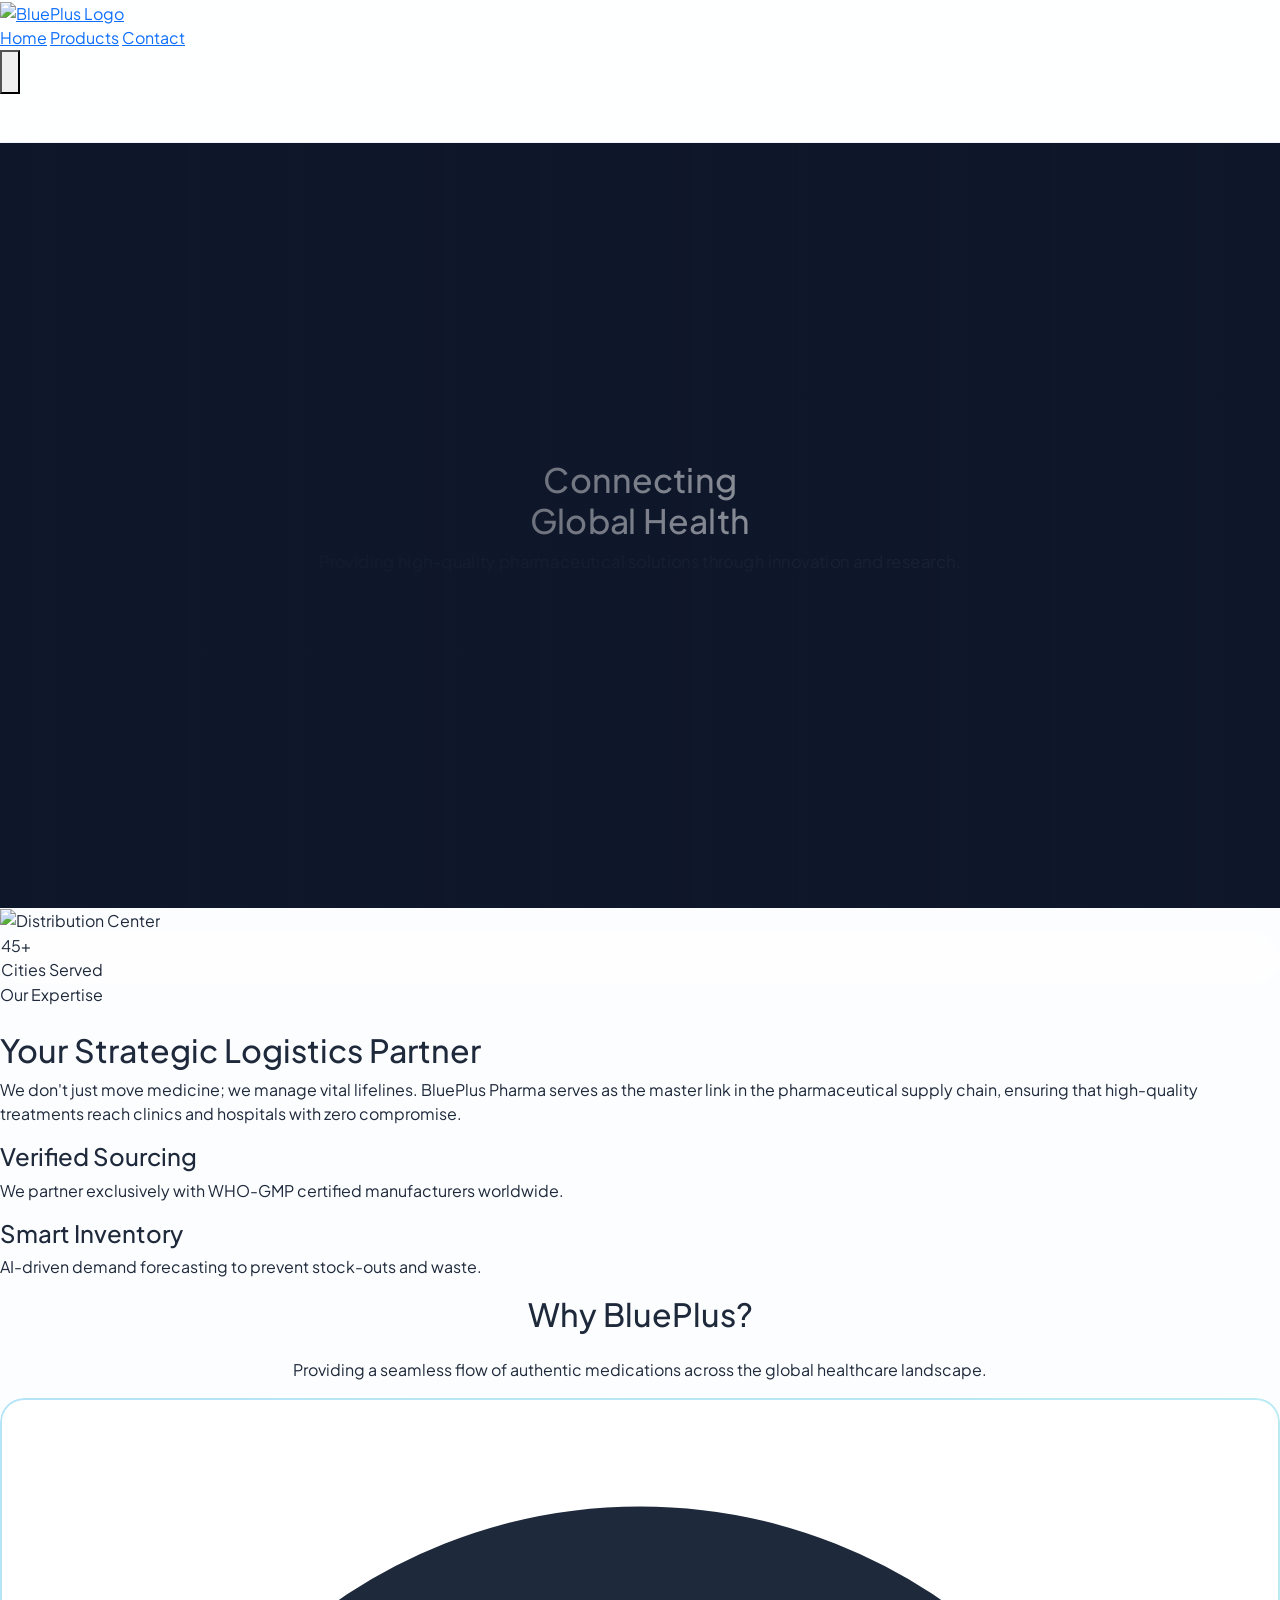
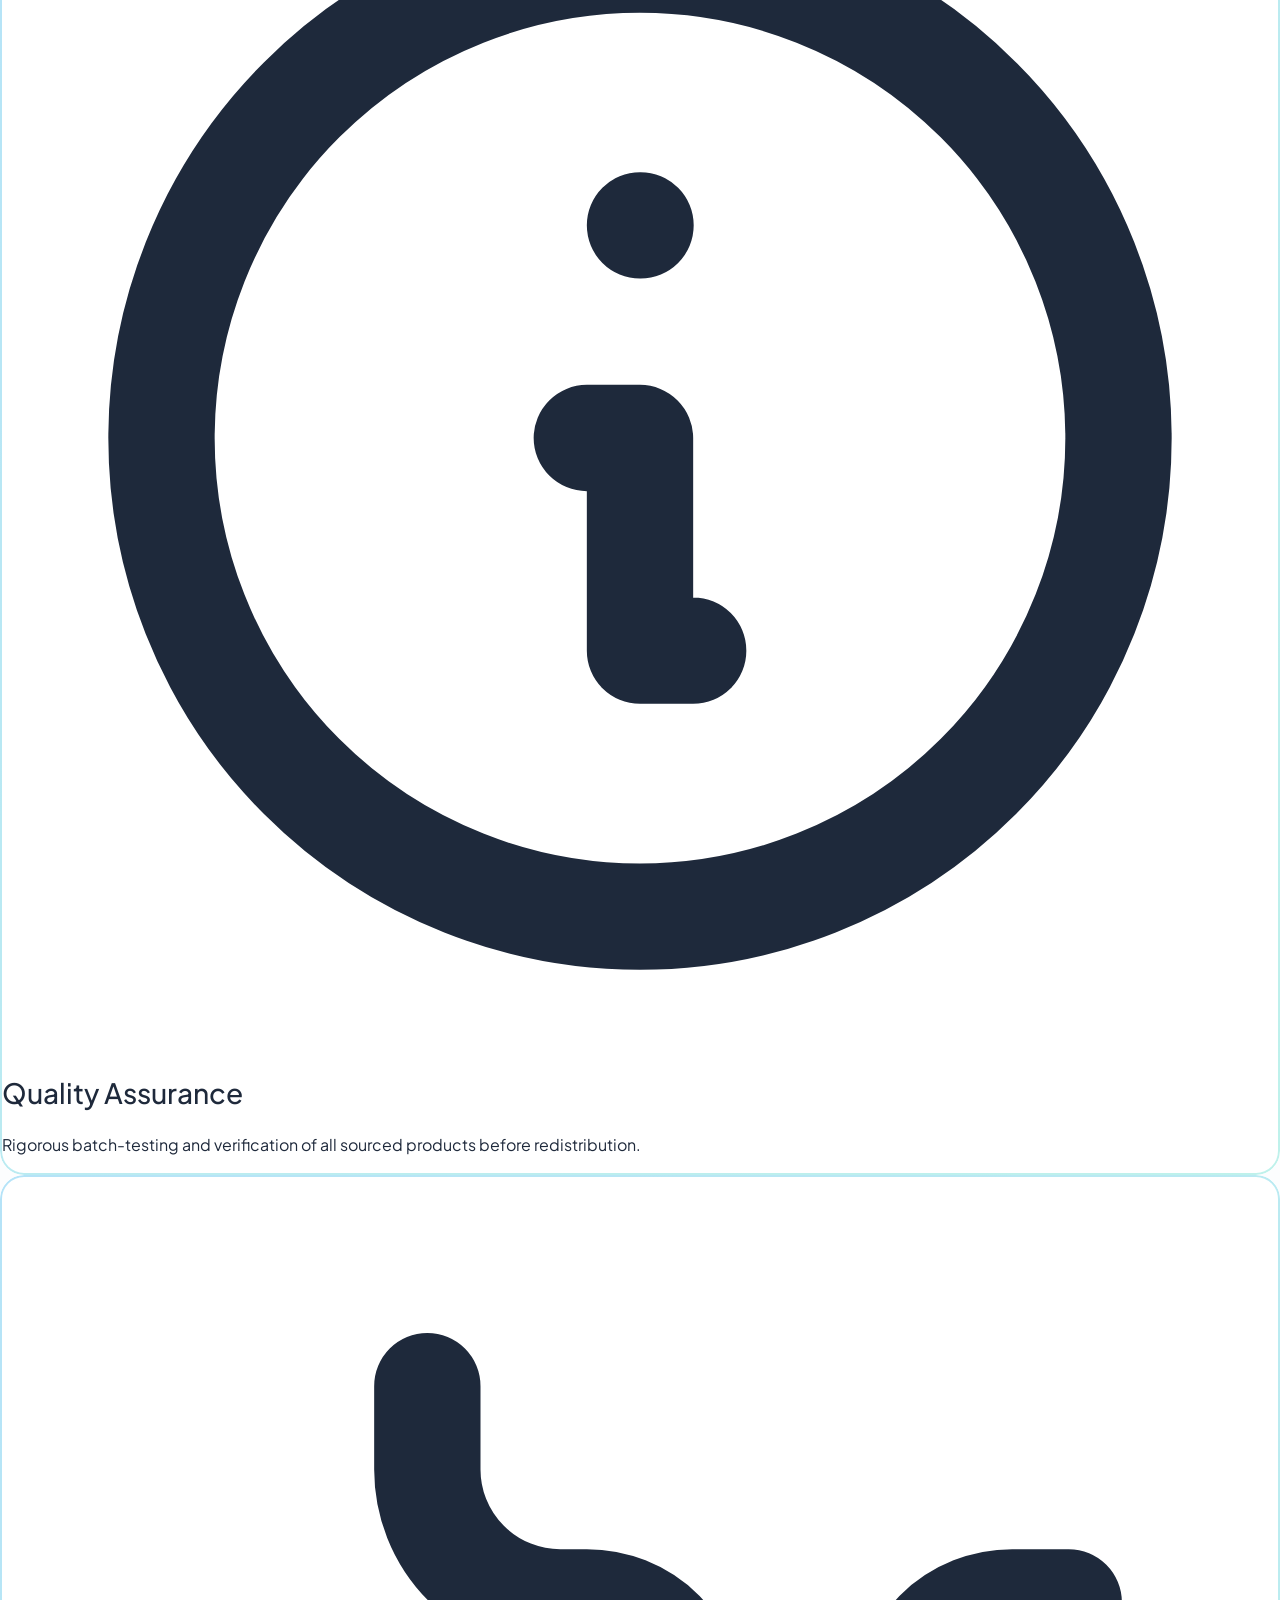
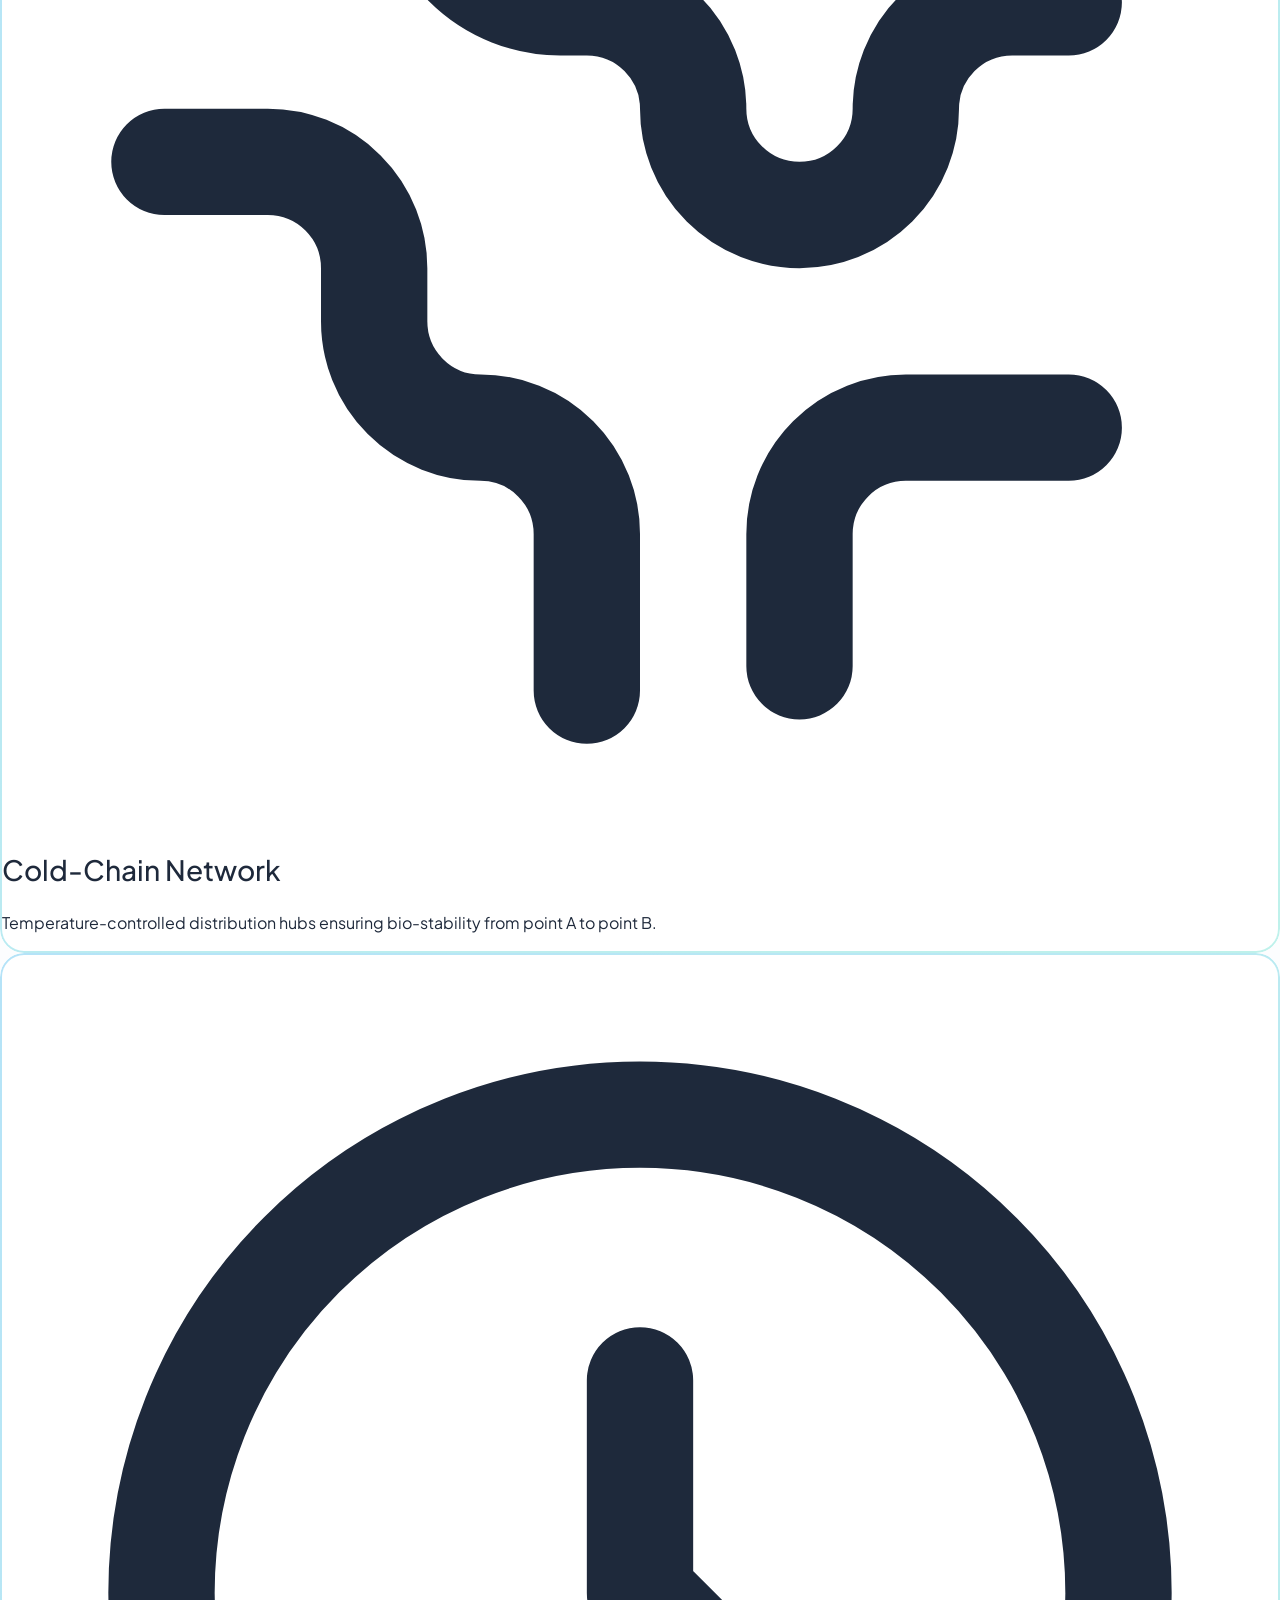
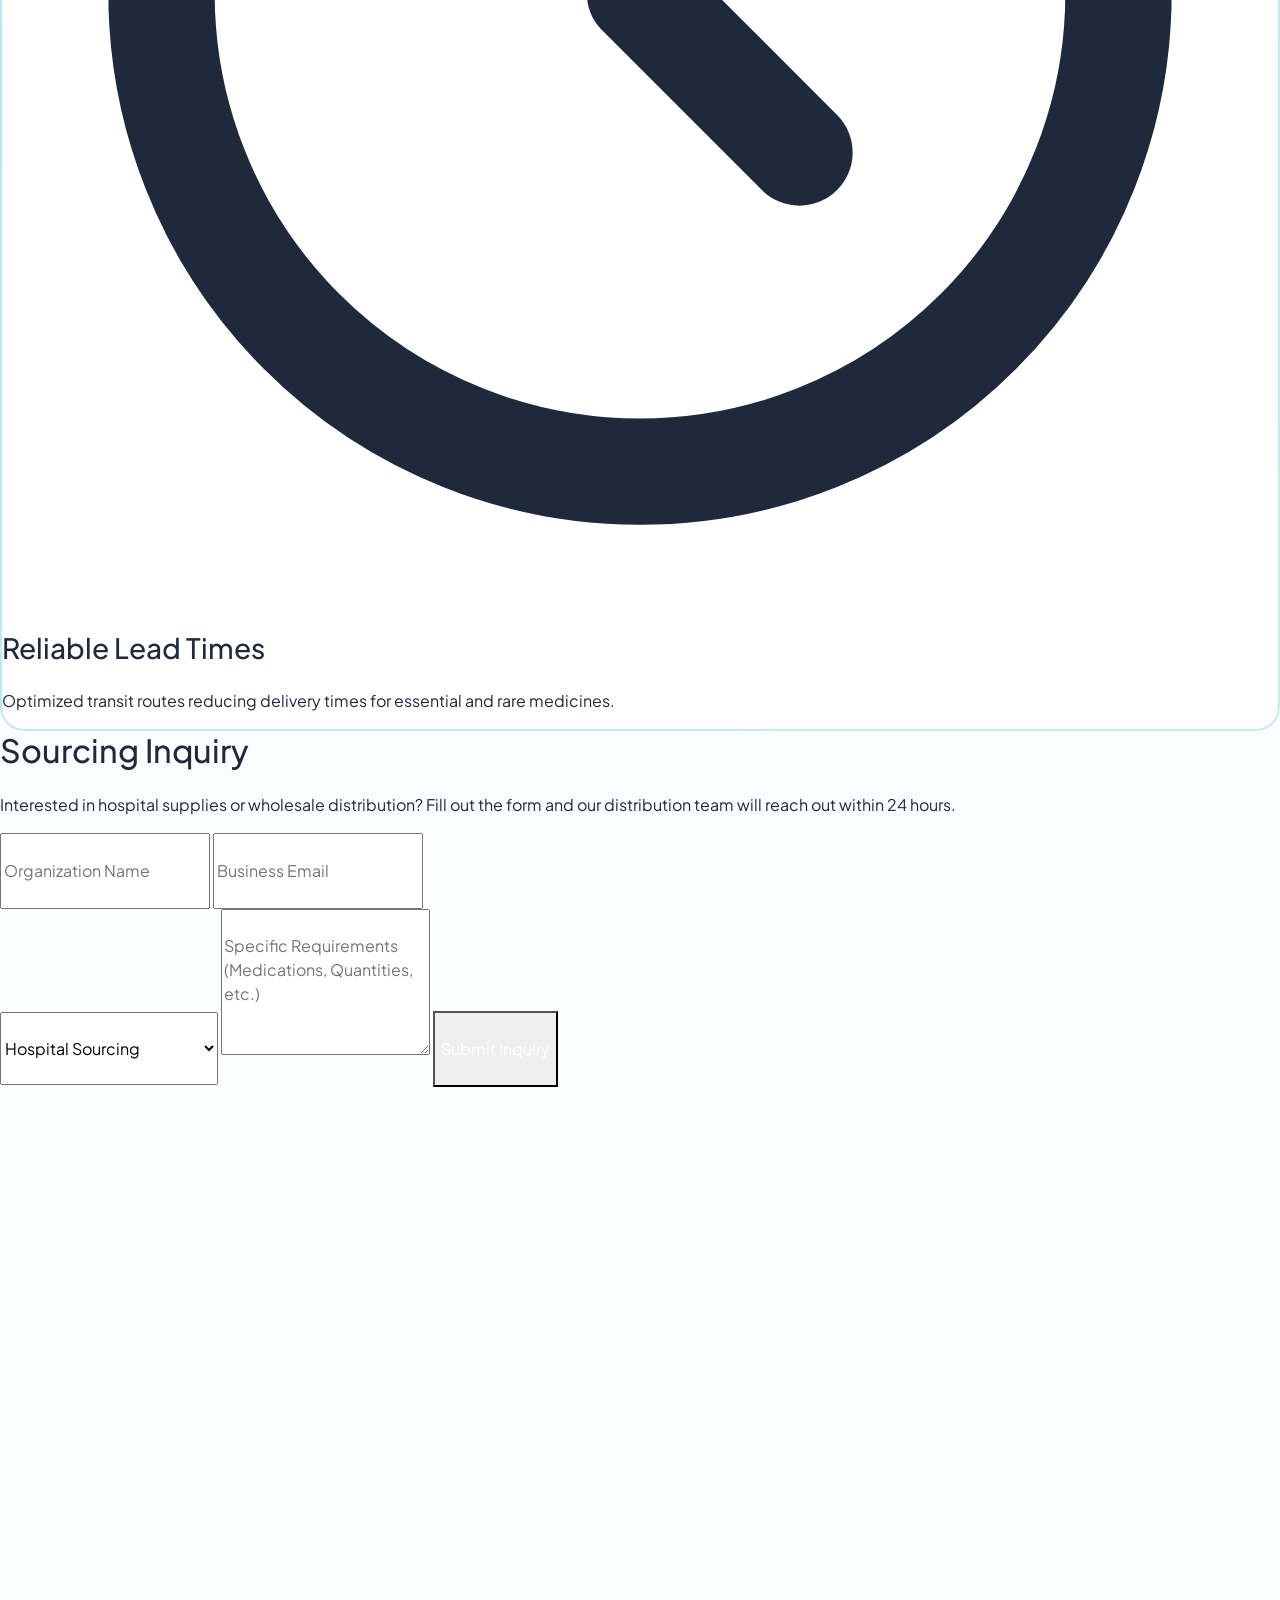
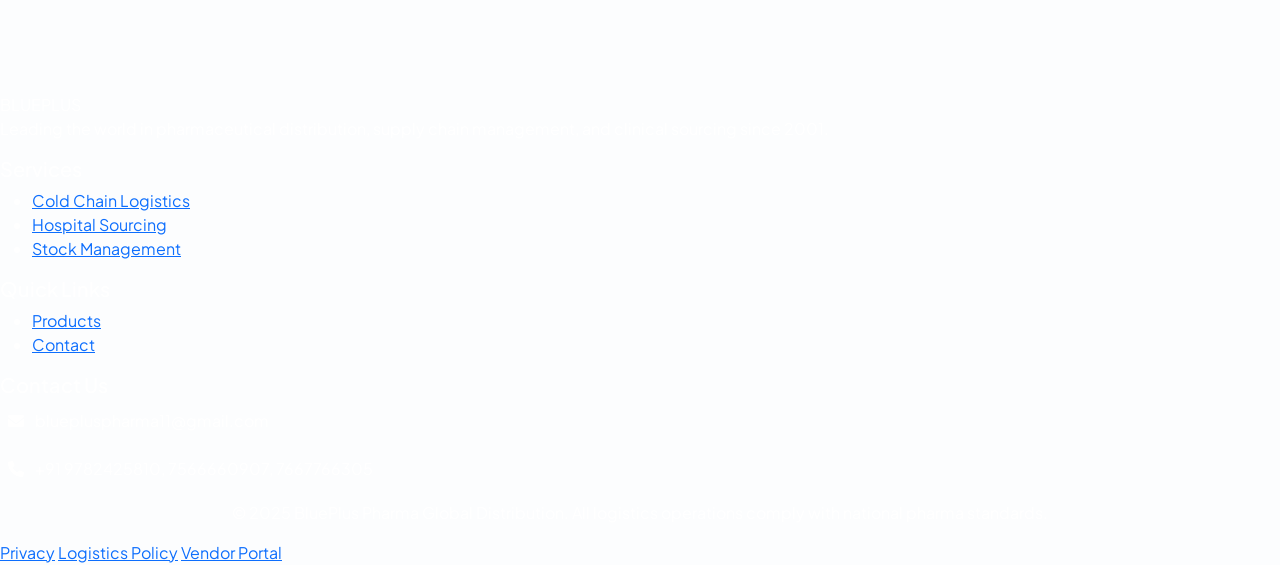
==== commit a1ae0a87: "Update index.html" ====
--- a/index.html
+++ b/index.html
@@ -7,7 +7,7 @@
     <link href="https://cdn.jsdelivr.net/npm/bootstrap@5.3.0/dist/css/bootstrap.min.css" rel="stylesheet">
     <link rel="stylesheet" href="https://cdnjs.cloudflare.com/ajax/libs/font-awesome/6.0.0/css/all.min.css">
     <script src="https://cdn.tailwindcss.com"></script>
-    <link rel="icon" type="image/x-icon" href="./assest/fab.png">
+    <link rel="icon" type="image/x-icon" href="./fab.png">
     <link rel="stylesheet" href="style.css">
     <link href="https://fonts.googleapis.com/css2?family=Plus+Jakarta+Sans:wght@300;400;600;800&display=swap" rel="stylesheet">
     <style>
--- a/style.css
+++ b/style.css
@@ -0,0 +1,189 @@
+/* --- DESIGN SYSTEM TOKENS --- */
+:root {
+    --primary: #0ea5e9;
+    --secondary: #2dd4bf;
+    --accent: #6366f1;
+    --dark: #0f172a;
+    --slate-50: #f8fafc;
+    --slate-100: #f1f5f9;
+    --slate-400: #94a3b8;
+    --slate-500: #64748b;
+    --slate-900: #0f172a;
+}
+
+/* --- BASE STYLES --- */
+body {
+    font-family: 'Plus Jakarta Sans', sans-serif;
+    background-color: #fcfdfe;
+    color: #1e293b;
+    margin: 0;
+    scroll-behavior: smooth;
+}
+
+/* --- NAVIGATION --- */
+.nav-blur {
+    background: rgba(255, 255, 255, 0.7);
+    backdrop-filter: blur(15px);
+    border-bottom: 1px solid rgba(226, 232, 240, 0.5);
+    transition: background 0.3s ease;
+}
+
+.nav-active {
+    background: #ffffff !important;
+    backdrop-filter: none !important;
+}
+
+#mobile-menu {
+    transition: opacity 0.3s ease, transform 0.3s ease;
+    opacity: 0;
+    pointer-events: none;
+    transform: translateY(-10px);
+}
+
+#mobile-menu.active {
+    opacity: 1;
+    pointer-events: auto;
+    transform: translateY(0);
+}
+
+/* --- CAROUSEL STYLES --- */
+.carousel-container {
+    height: 85vh;
+    position: relative;
+    overflow: hidden;
+    background: var(--dark);
+}
+
+.slide {
+    position: absolute;
+    inset: 0;
+    opacity: 0;
+    transition: opacity 1s ease-in-out, transform 2.5s ease-out;
+    display: flex;
+    align-items: center;
+    justify-content: center;
+    background-size: cover;
+    background-position: center;
+}
+
+.slide.active { 
+    opacity: 1; 
+    transform: scale(1.05); 
+}
+
+.slide-overlay {
+    position: absolute;
+    inset: 0;
+    background: linear-gradient(to right, rgba(15, 23, 42, 0.9), rgba(15, 23, 42, 0.2));
+}
+
+/* --- AESTHETIC PANELS & BORDERS --- */
+.glass-panel {
+    background: rgba(255, 255, 255, 0.6);
+    backdrop-filter: blur(10px);
+    border: 1px solid rgba(255, 255, 255, 0.4);
+    border-radius: 32px;
+}
+
+.gradient-border {
+    position: relative;
+    border-radius: 24px;
+    background: white;
+    padding: 2px;
+    transition: all 0.3s ease;
+}
+
+.gradient-border::before {
+    content: "";
+    position: absolute;
+    inset: 0;
+    border-radius: 24px;
+    padding: 2px;
+    background: linear-gradient(135deg, var(--primary), var(--secondary));
+    -webkit-mask: linear-gradient(#fff 0 0) content-box, linear-gradient(#fff 0 0);
+    mask: linear-gradient(#fff 0 0) content-box, linear-gradient(#fff 0 0);
+    -webkit-mask-composite: xor;
+    mask-composite: exclude;
+    opacity: 0.3;
+}
+
+.gradient-border:hover::before { 
+    opacity: 1; 
+}
+
+/* --- CARDS & COMPONENTS --- */
+.contact-card, .product-card {
+    transition: all 0.4s cubic-bezier(0.4, 0, 0.2, 1);
+    border: 1px solid rgba(226, 232, 240, 0.8);
+}
+
+.product-card:hover {
+    transform: translateY(-8px);
+    box-shadow: 0 25px 50px -12px rgba(0, 0, 0, 0.08);
+    border-color: var(--primary);
+}
+
+.input-field {
+    transition: all 0.2s ease;
+    border: 1px solid #e2e8f0;
+}
+
+.input-field:focus {
+    border-color: var(--primary);
+    outline: none;
+    background: white;
+}
+
+.btn-gradient {
+    background: linear-gradient(135deg, var(--primary) 0%, var(--secondary) 100%);
+    transition: transform 0.2s ease, box-shadow 0.2s ease;
+}
+
+.btn-gradient:hover {
+    transform: translateY(-2px);
+    box-shadow: 0 10px 20px -5px rgba(14, 165, 233, 0.4);
+}
+
+/* --- UTILITIES & BADGES --- */
+.filter-chip.active {
+    background-color: var(--primary);
+    color: white;
+    box-shadow: 0 4px 12px rgba(14, 165, 233, 0.3);
+}
+
+.badge {
+    font-size: 0.65rem;
+    padding: 2px 10px;
+    border-radius: 99px;
+    font-weight: 700;
+    text-transform: uppercase;
+    letter-spacing: 0.05em;
+}
+
+.badge-cold { background: #e0f2fe; color: #0369a1; }
+.badge-urgent { background: #fee2e2; color: #b91c1c; }
+.badge-generic { background: #f0fdf4; color: #15803d; }
+
+.no-scrollbar::-webkit-scrollbar { display: none; }
+.no-scrollbar { -ms-overflow-style: none; scrollbar-width: none; }
+
+/* --- ANIMATIONS --- */
+@keyframes float {
+    0%, 100% { transform: translateY(0); }
+    50% { transform: translateY(-20px); }
+}
+
+.floating-vector {
+    animation: float 6s infinite ease-in-out;
+}
+
+.reveal {
+    opacity: 0;
+    transform: translateY(30px);
+    transition: all 0.8s ease-out;
+}
+
+.reveal.visible {
+    opacity: 1;
+    transform: translateY(0);
+}
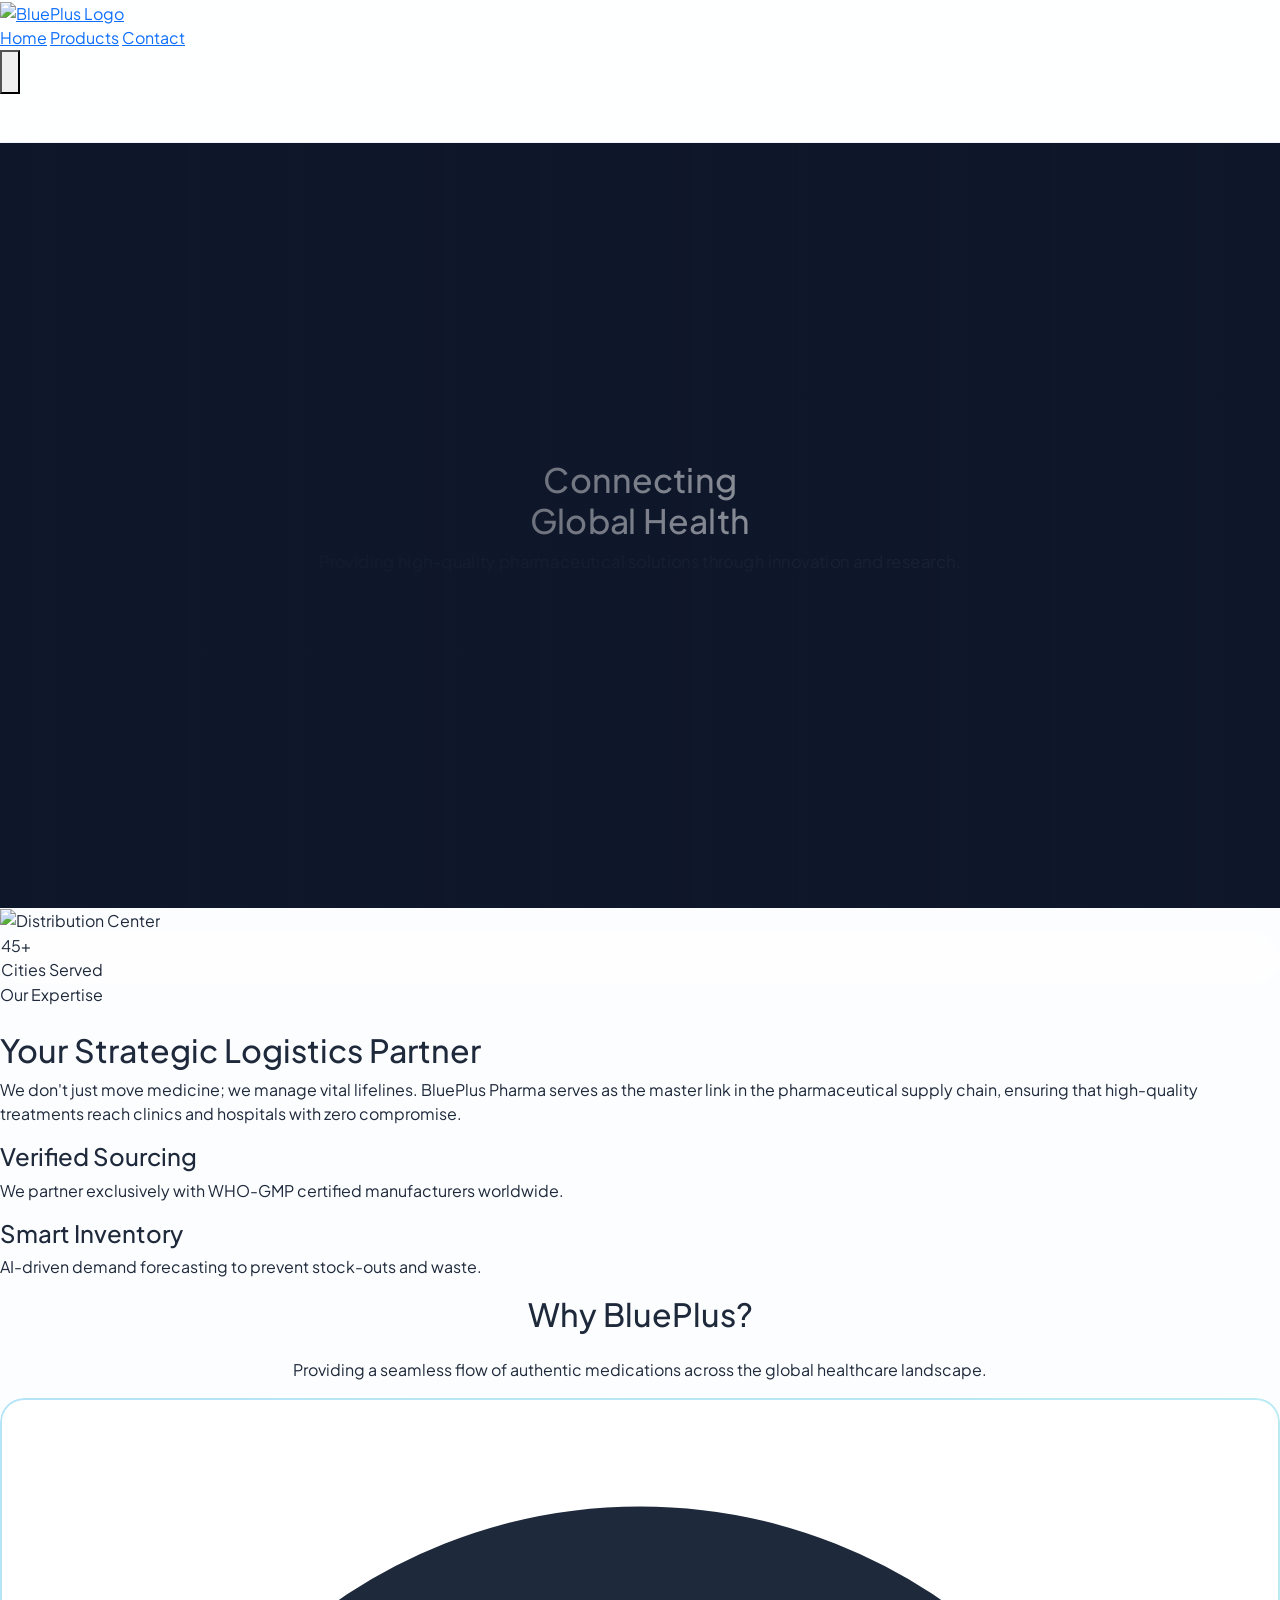
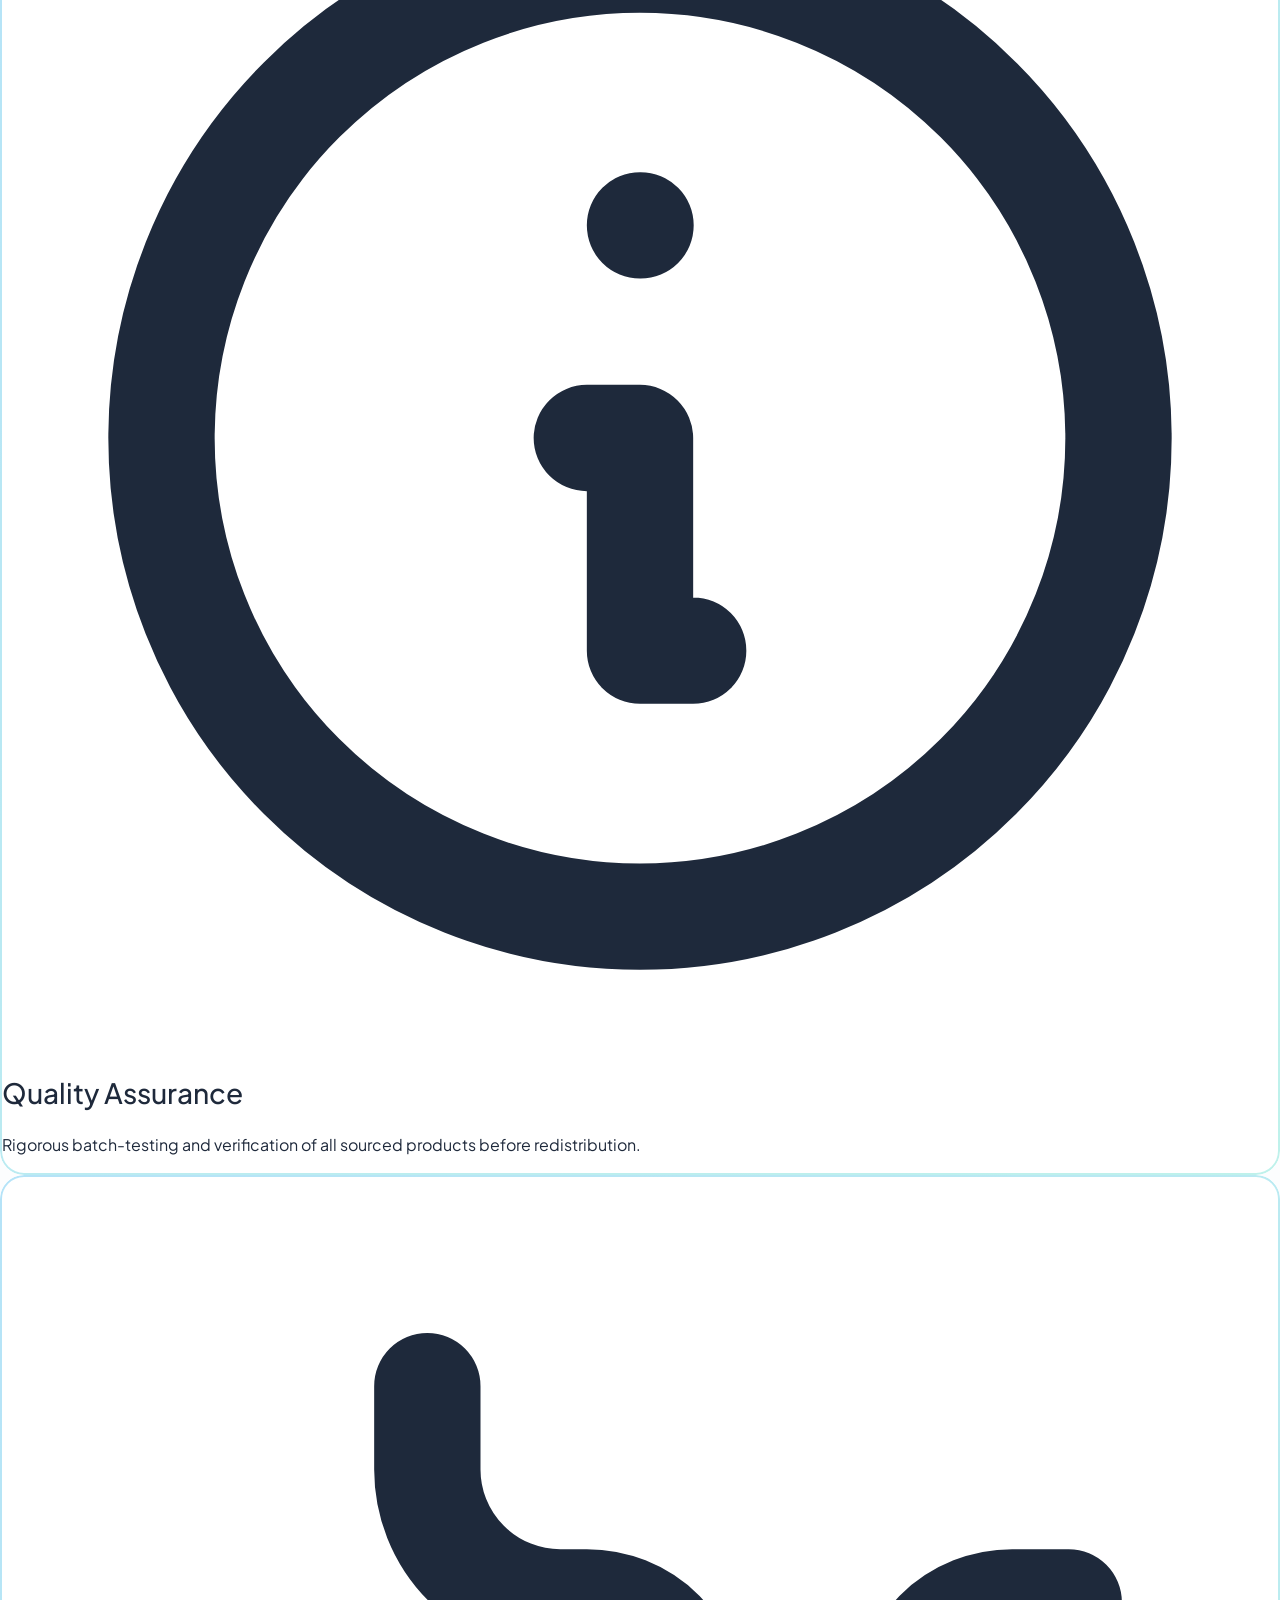
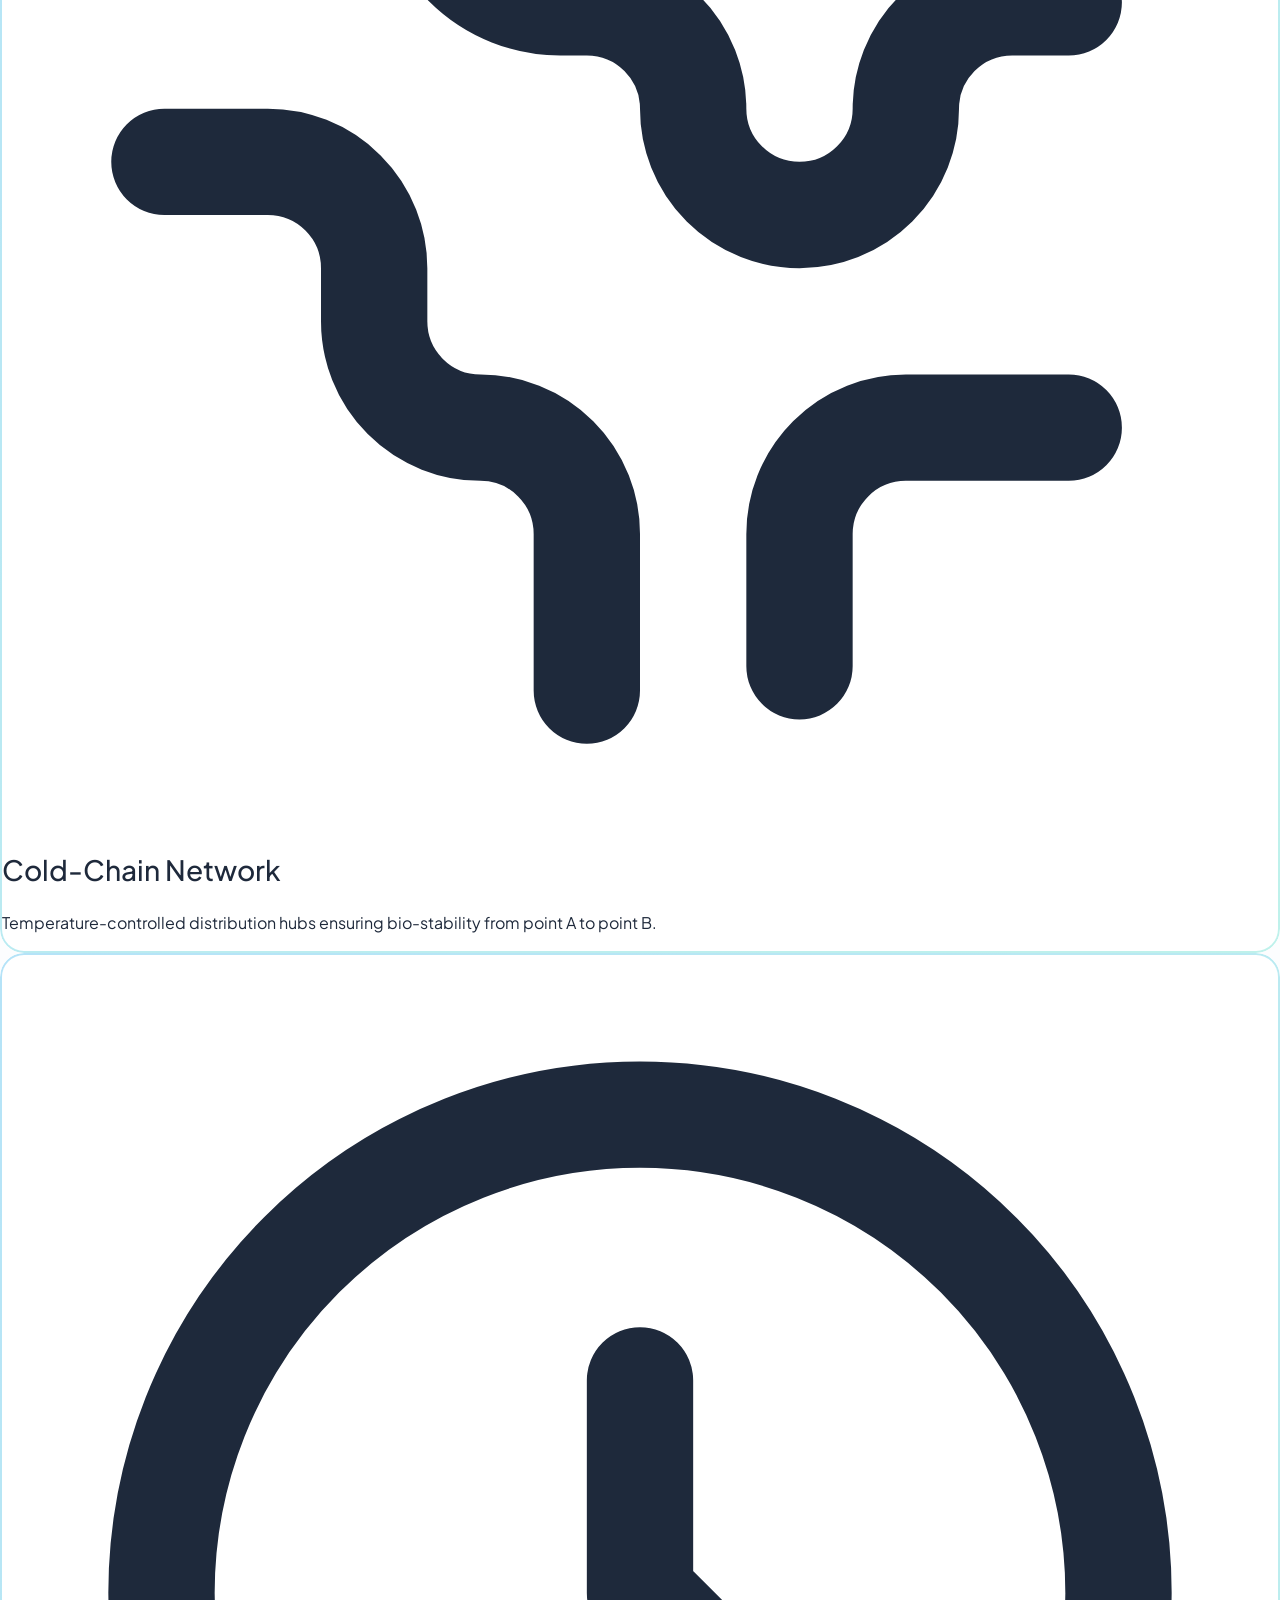
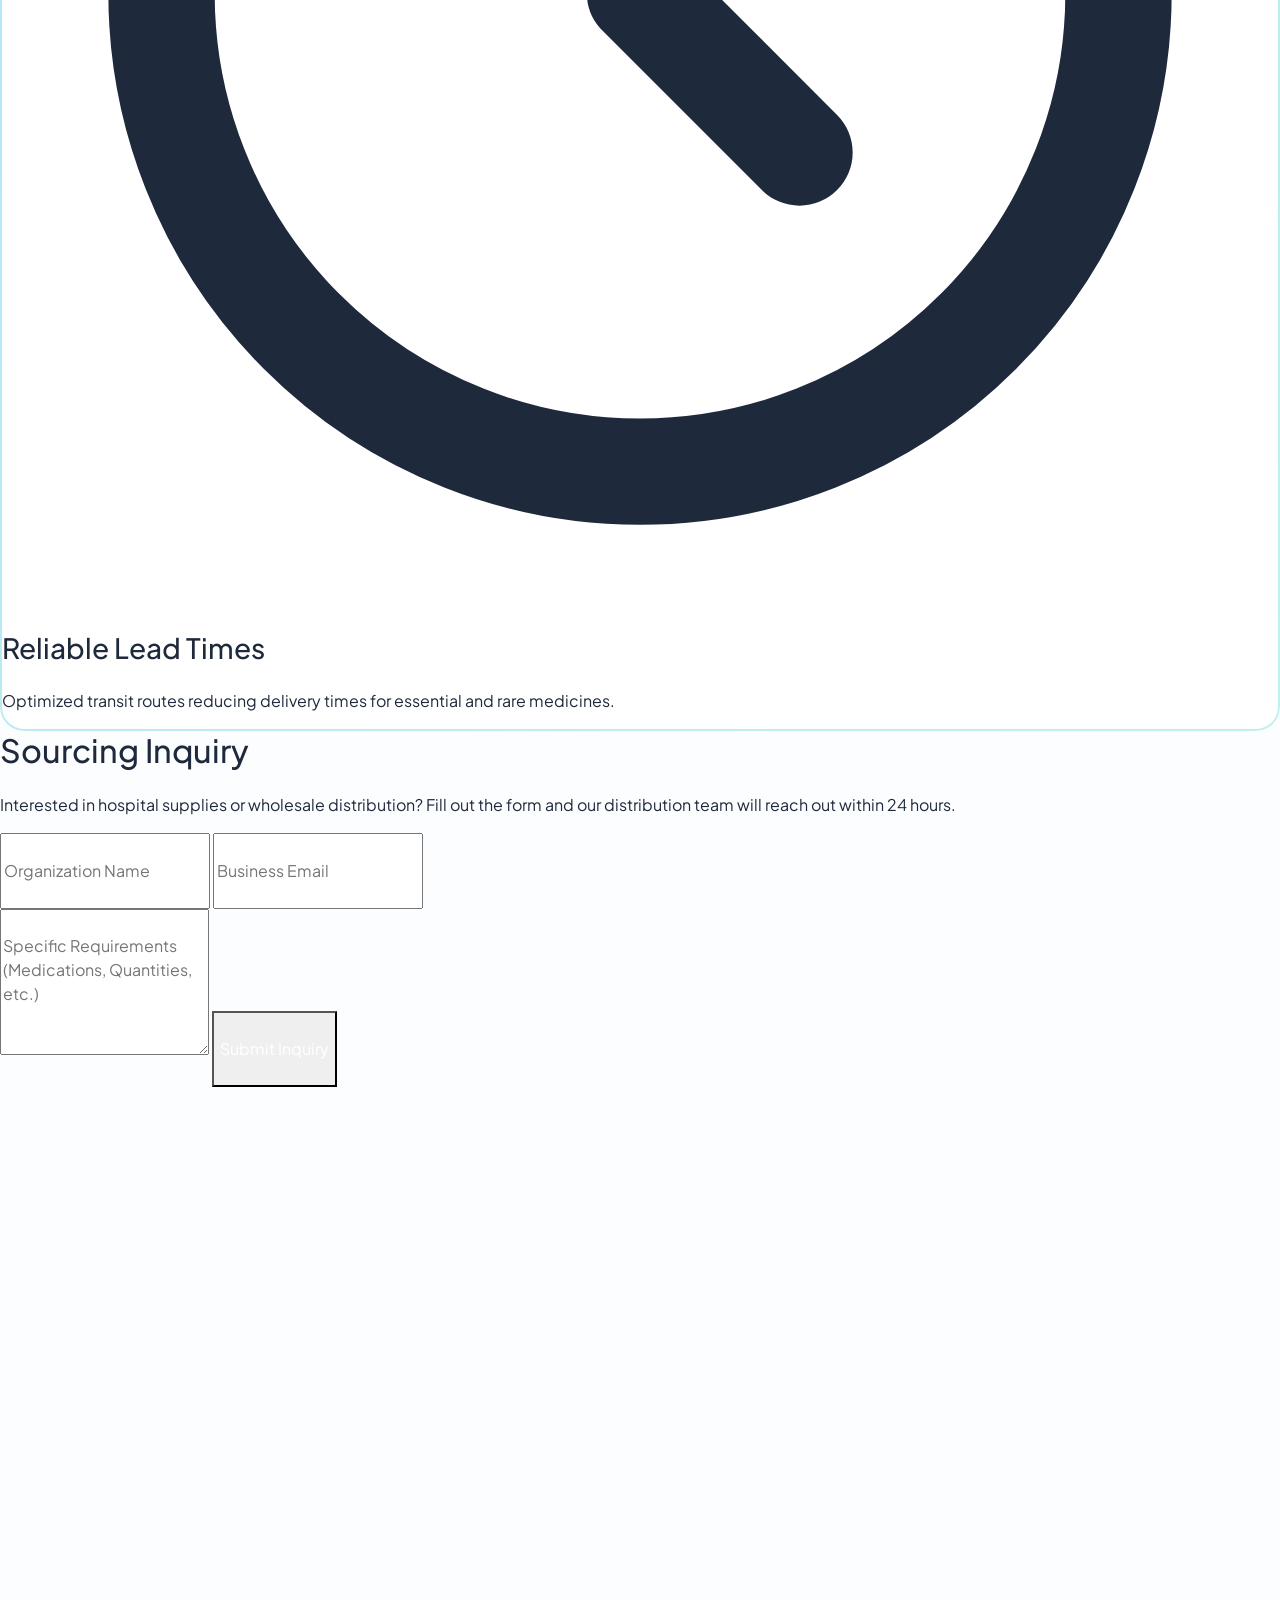
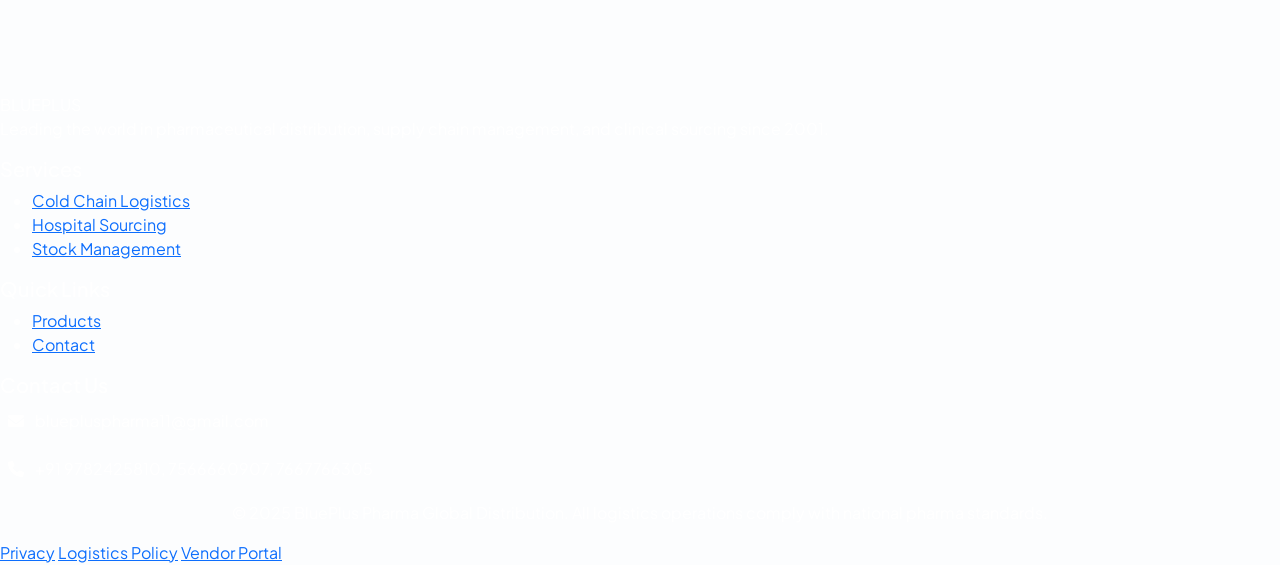
==== commit 9e84e9c4: "Update index.html" ====
--- a/index.html
+++ b/index.html
@@ -160,12 +160,6 @@
                         <input type="text" placeholder="Organization Name" class="w-full px-6 py-4 rounded-2xl bg-slate-100 border-none focus:ring-2 focus:ring-sky-500 transition-all outline-none">
                         <input type="email" placeholder="Business Email" class="w-full px-6 py-4 rounded-2xl bg-slate-100 border-none focus:ring-2 focus:ring-sky-500 transition-all outline-none">
                     </div>
-                    <select class="w-full px-6 py-4 rounded-2xl bg-slate-100 border-none focus:ring-2 focus:ring-sky-500 transition-all outline-none text-slate-500">
-                        <option>Hospital Sourcing</option>
-                        <option>Wholesale Distribution</option>
-                        <option>Cold Chain Logistics</option>
-                        <option>Regional Agency Request</option>
-                    </select>
                     <textarea rows="4" placeholder="Specific Requirements (Medications, Quantities, etc.)" class="w-full px-6 py-4 rounded-2xl bg-slate-100 border-none focus:ring-2 focus:ring-sky-500 transition-all outline-none"></textarea>
                     <button class="w-full bg-sky-500 text-white font-bold py-4 rounded-2xl hover:bg-sky-600 transition-all shadow-xl shadow-sky-100">Submit Inquiry</button>
                 </form>
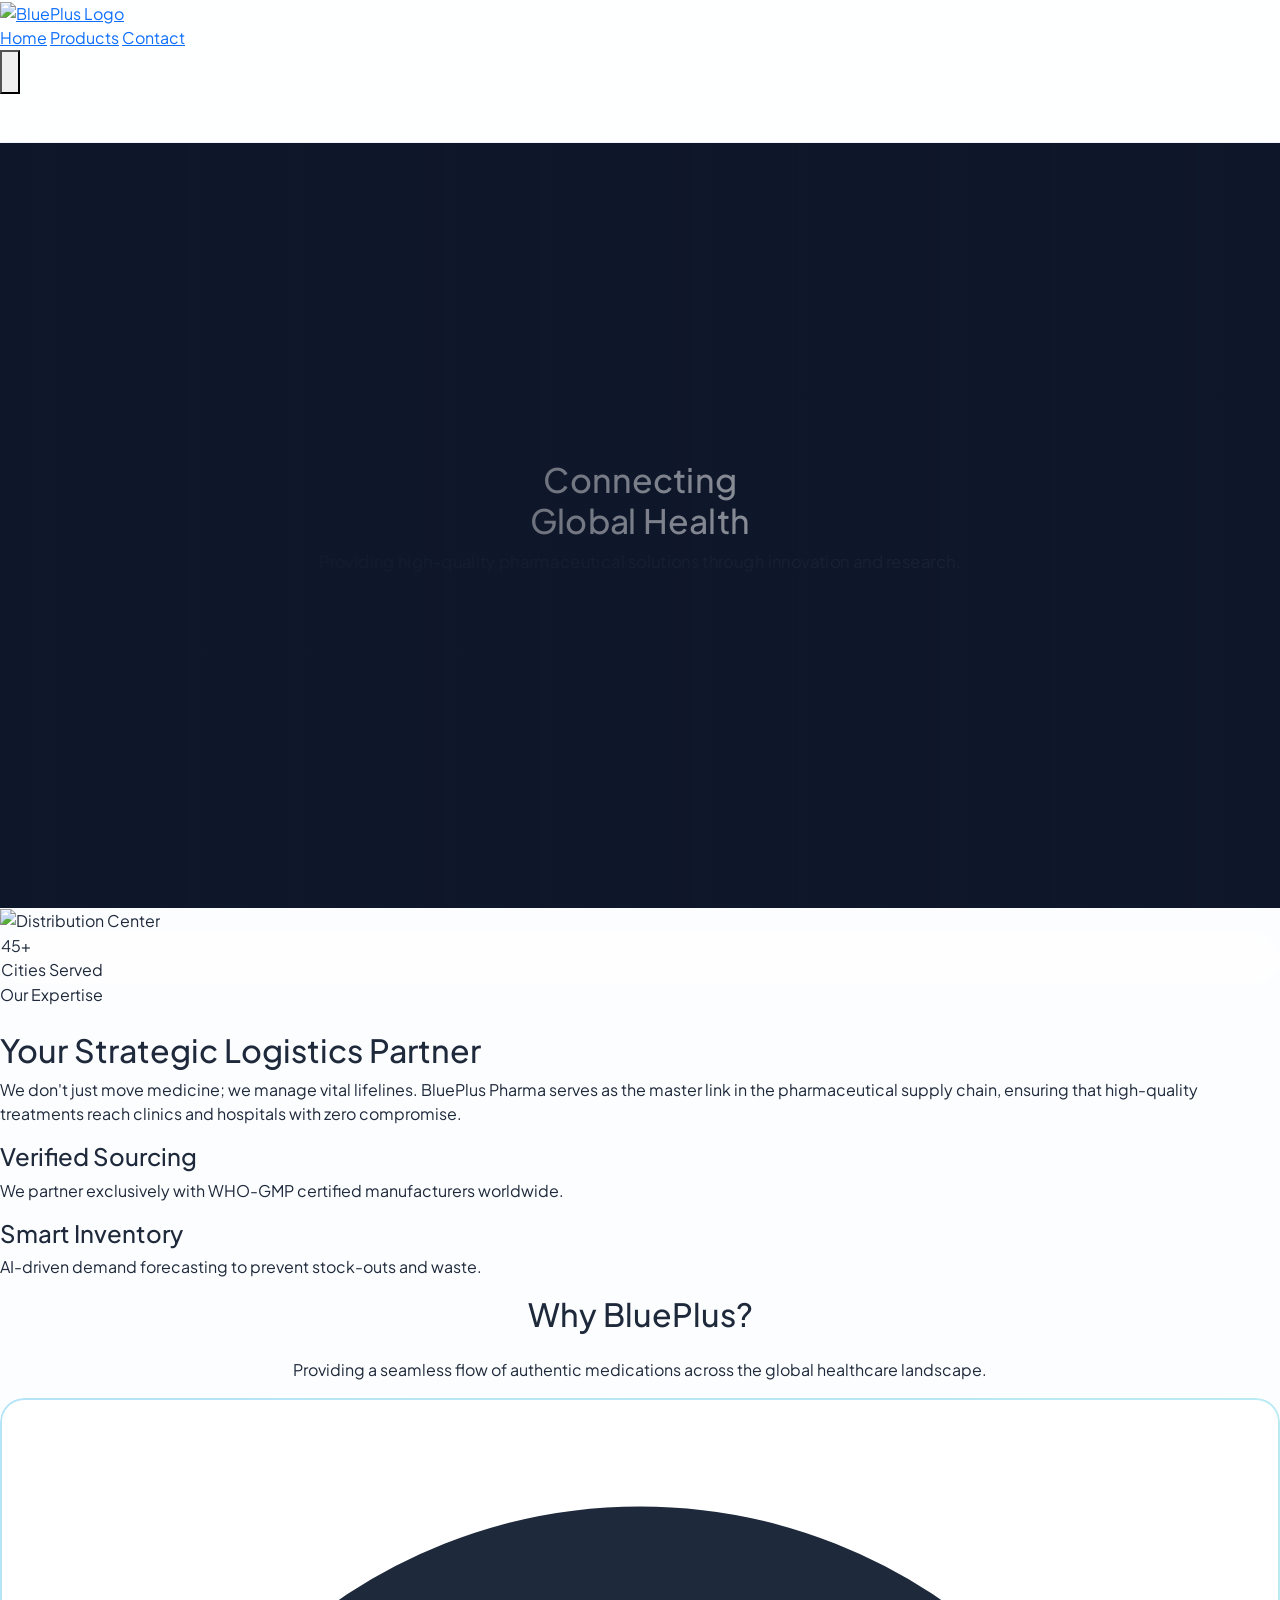
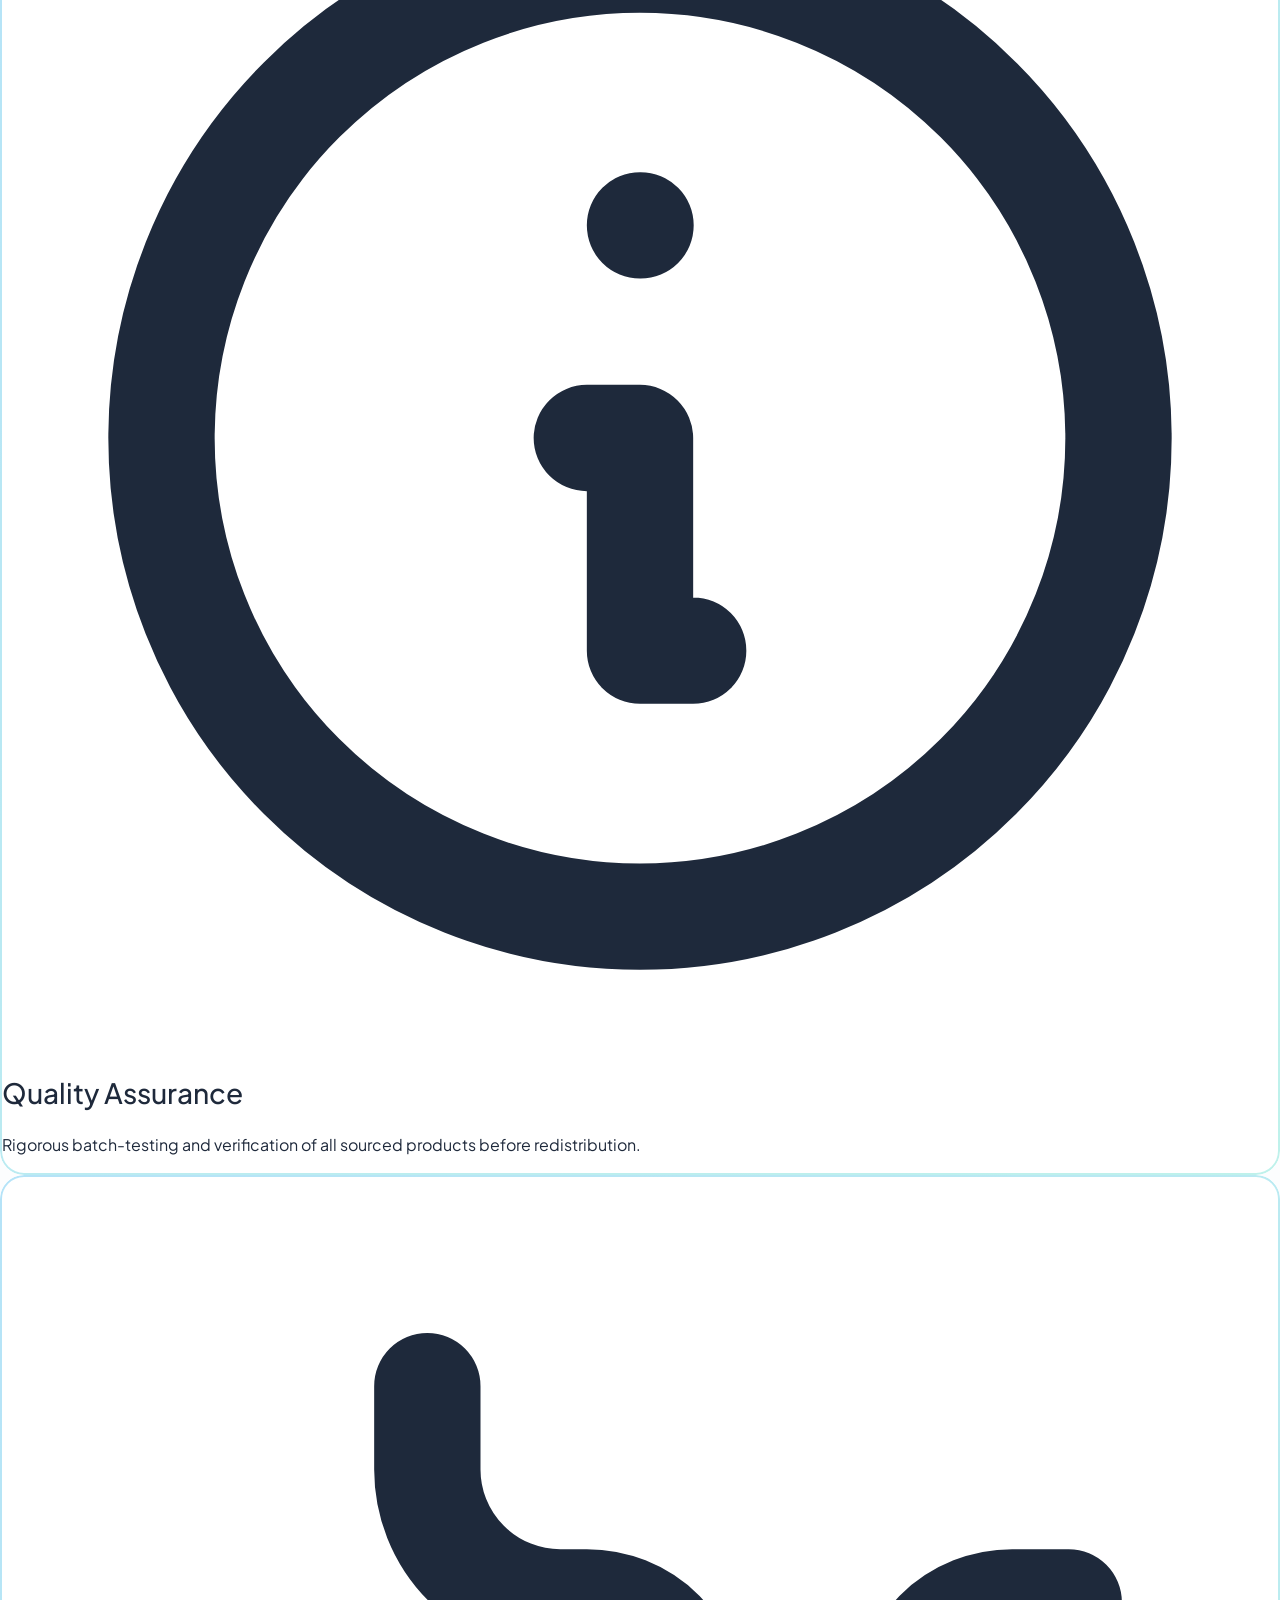
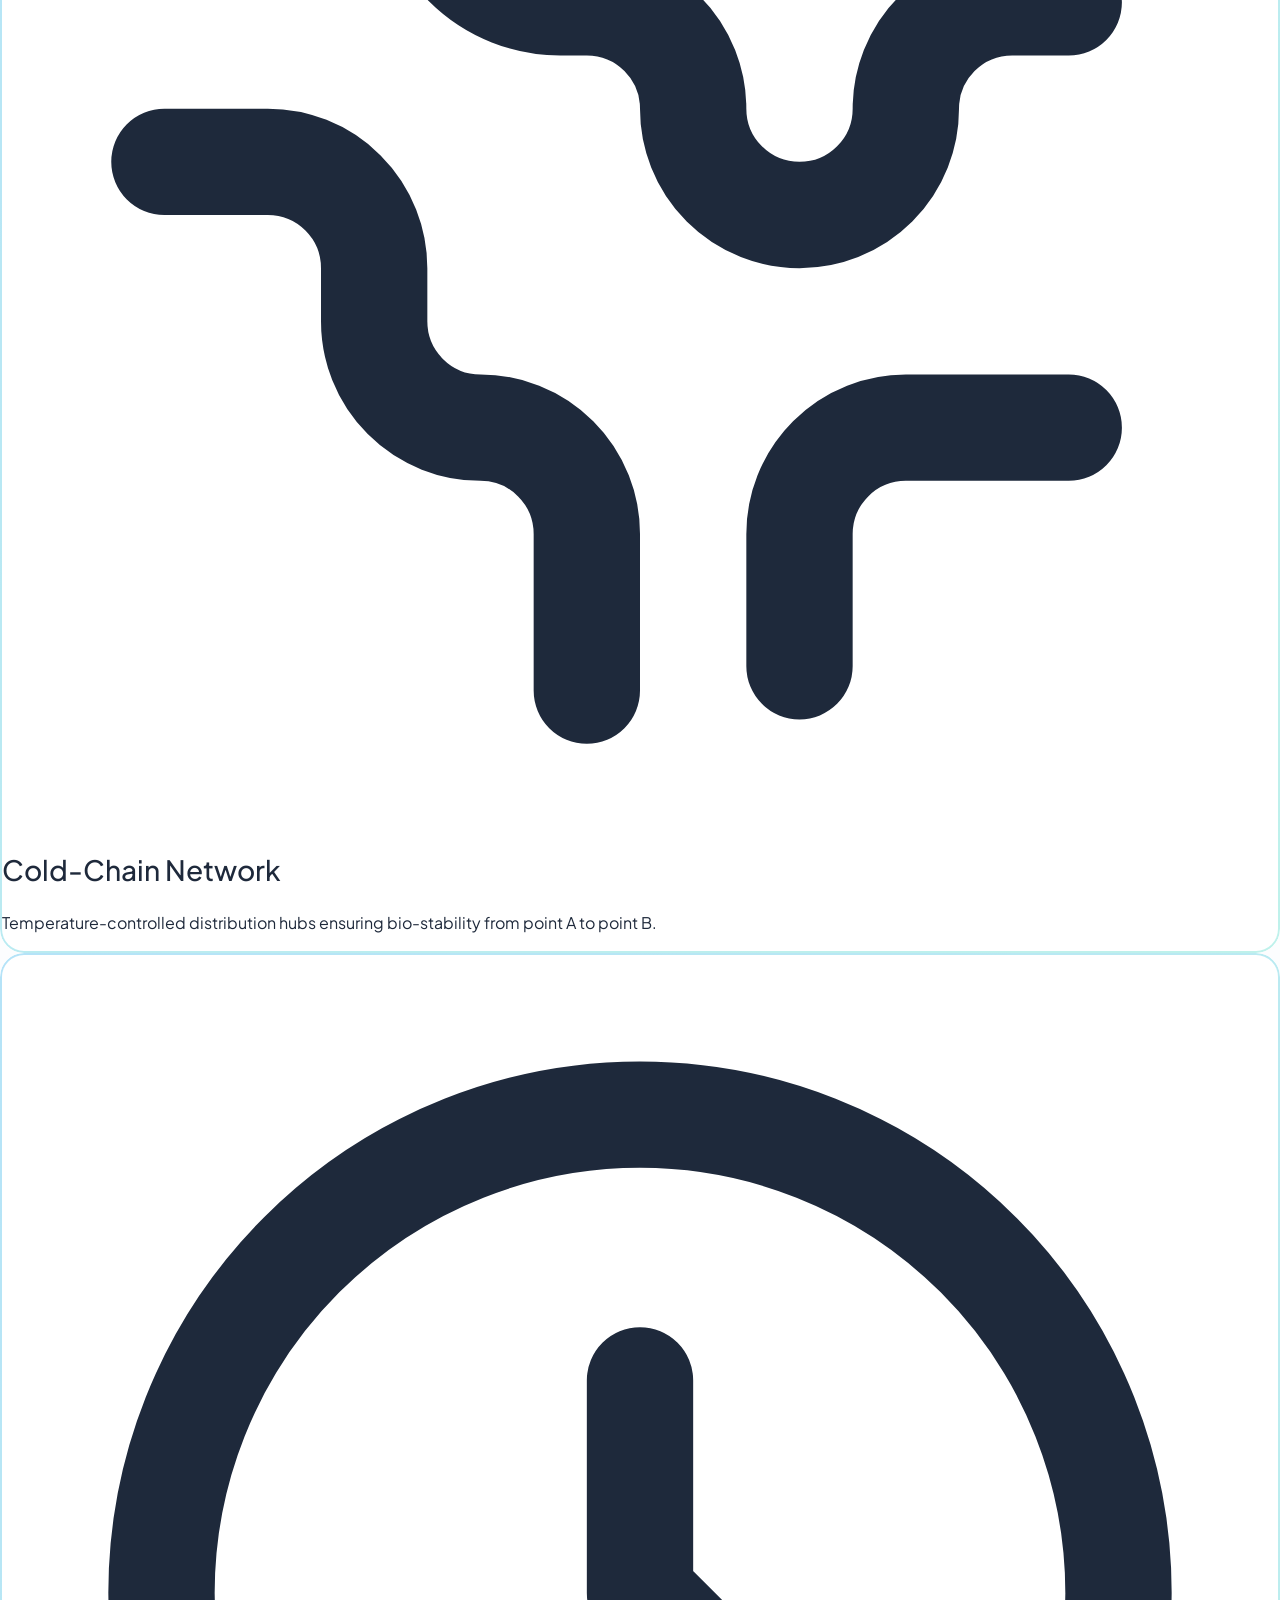
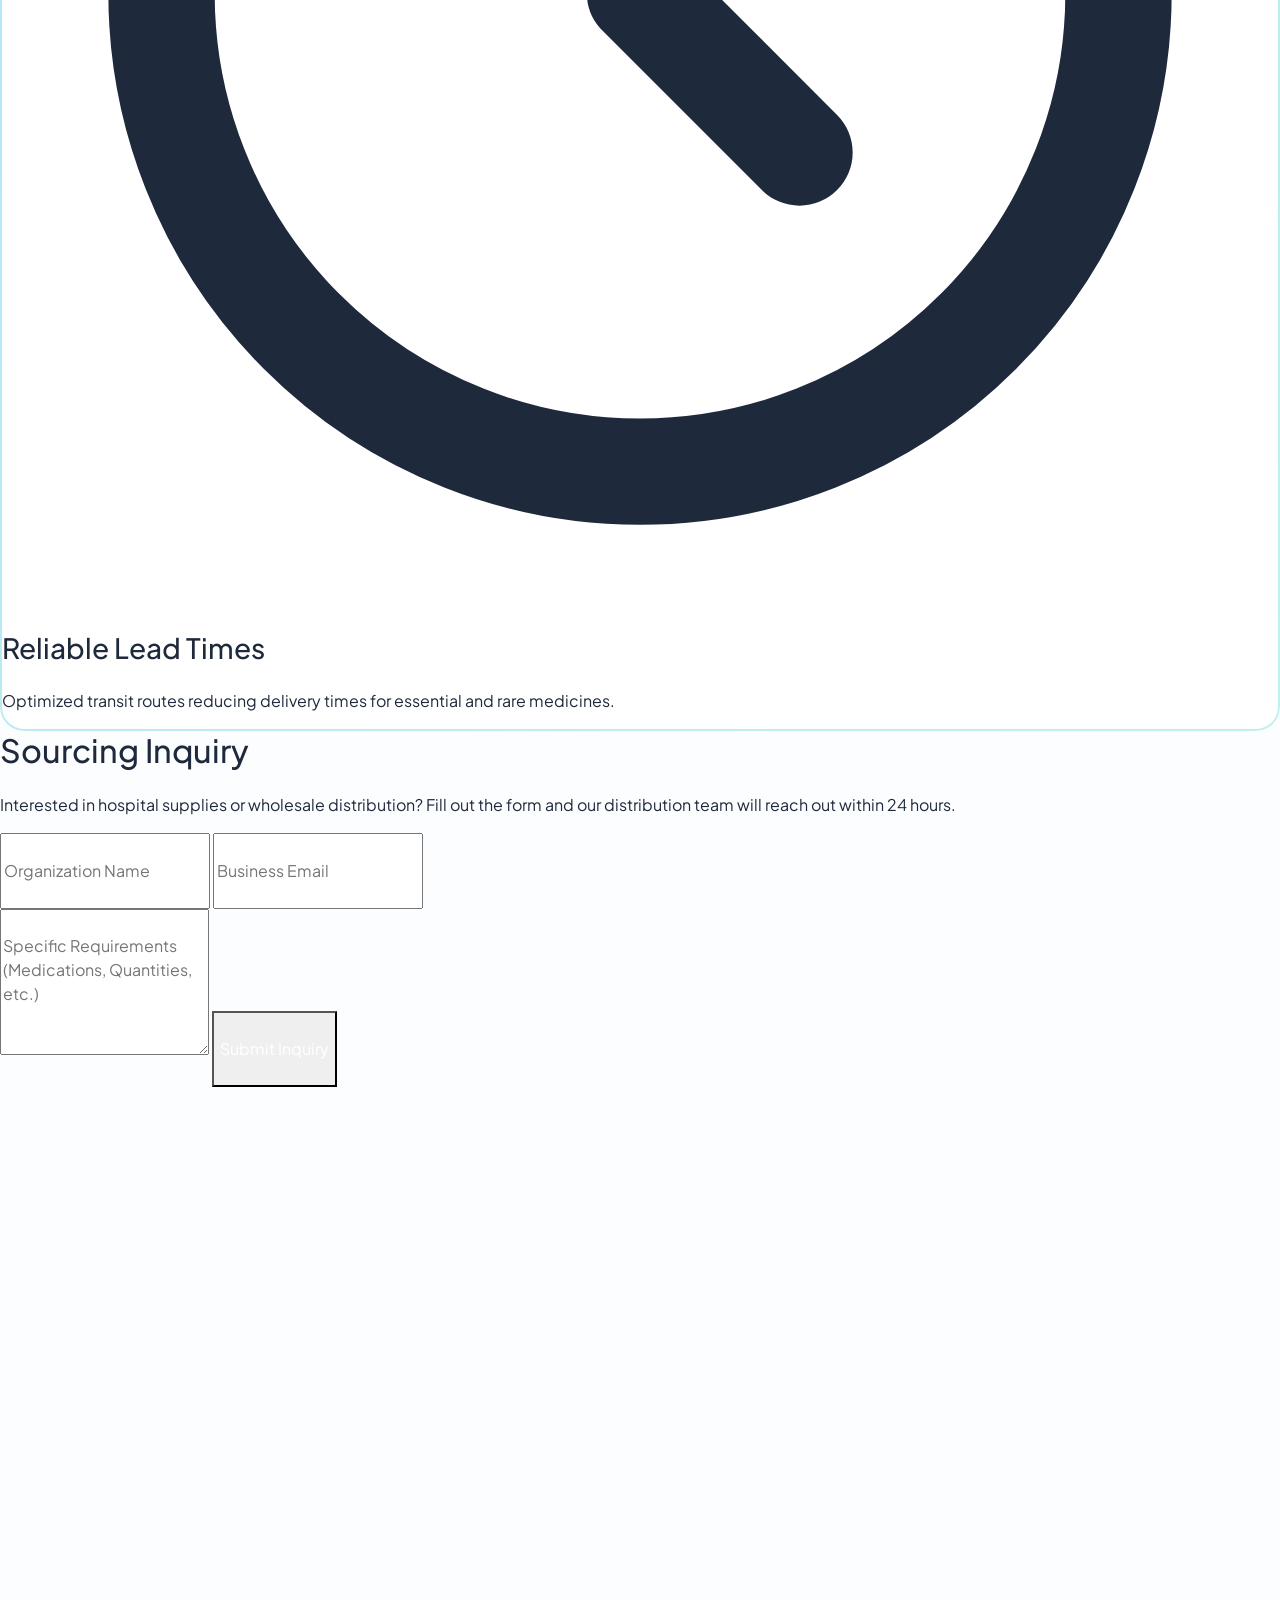
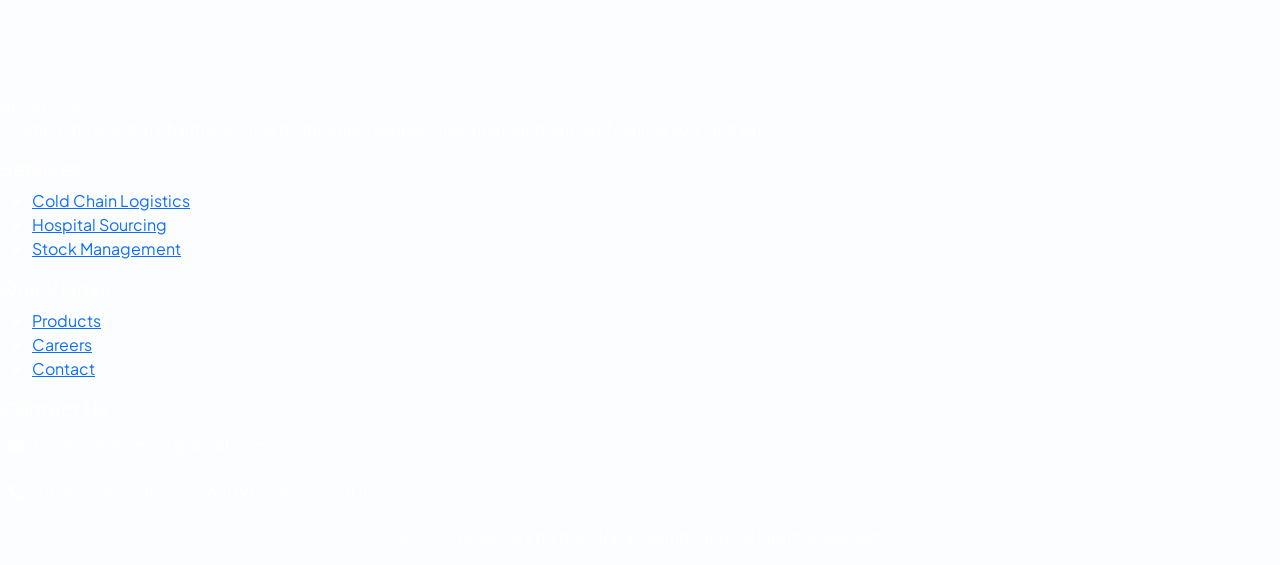
==== commit 76958632: "Update index.html" ====
--- a/index.html
+++ b/index.html
@@ -7,7 +7,7 @@
     <link href="https://cdn.jsdelivr.net/npm/bootstrap@5.3.0/dist/css/bootstrap.min.css" rel="stylesheet">
     <link rel="stylesheet" href="https://cdnjs.cloudflare.com/ajax/libs/font-awesome/6.0.0/css/all.min.css">
     <script src="https://cdn.tailwindcss.com"></script>
-    <link rel="icon" type="image/x-icon" href="./fab.png">
+    <link rel="icon" type="image/x-icon" href="./assest/fab.png">
     <link rel="stylesheet" href="style.css">
     <link href="https://fonts.googleapis.com/css2?family=Plus+Jakarta+Sans:wght@300;400;600;800&display=swap" rel="stylesheet">
     <style>
@@ -160,6 +160,7 @@
                         <input type="text" placeholder="Organization Name" class="w-full px-6 py-4 rounded-2xl bg-slate-100 border-none focus:ring-2 focus:ring-sky-500 transition-all outline-none">
                         <input type="email" placeholder="Business Email" class="w-full px-6 py-4 rounded-2xl bg-slate-100 border-none focus:ring-2 focus:ring-sky-500 transition-all outline-none">
                     </div>
+                    
                     <textarea rows="4" placeholder="Specific Requirements (Medications, Quantities, etc.)" class="w-full px-6 py-4 rounded-2xl bg-slate-100 border-none focus:ring-2 focus:ring-sky-500 transition-all outline-none"></textarea>
                     <button class="w-full bg-sky-500 text-white font-bold py-4 rounded-2xl hover:bg-sky-600 transition-all shadow-xl shadow-sky-100">Submit Inquiry</button>
                 </form>
@@ -198,6 +199,7 @@
                     <h5 class="font-bold mb-8 uppercase tracking-widest text-xs text-sky-400">Quick Links</h5>
                     <ul class="space-y-4 text-slate-400 text-sm">
                         <li><a href="product.html" class="hover:text-white transition-colors">Products</a></li>
+                        <li><a href="career.html" class="hover:text-white transition-colors">Careers</a></li>
                         <li><a href="contact.html" class="hover:text-white transition-colors">Contact</a></li>
                     </ul>
                 </div>
@@ -218,12 +220,8 @@
                 </div>
             </div>
             <div class="pt-12 border-t border-slate-800 flex flex-col md:flex-row justify-between items-center gap-6">
-                <p class="text-slate-500 text-xs text-center">&copy; 2025 BluePlus Pharma Global Distribution. All logistics operations comply with national pharma standards.</p>
-                <div class="flex space-x-6 text-slate-500 text-xs">
-                    <a href="#" class="hover:text-sky-400">Privacy</a>
-                    <a href="#" class="hover:text-sky-400">Logistics Policy</a>
-                    <a href="#" class="hover:text-sky-400">Vendor Portal</a>
-                </div>
+                <p class="text-slate-500 text-xs text-center">&copy; 2025 BluePlus Pharma Global Distribution. All Rights Reserved.</p>
+                
             </div>
         </div>
     </footer>
